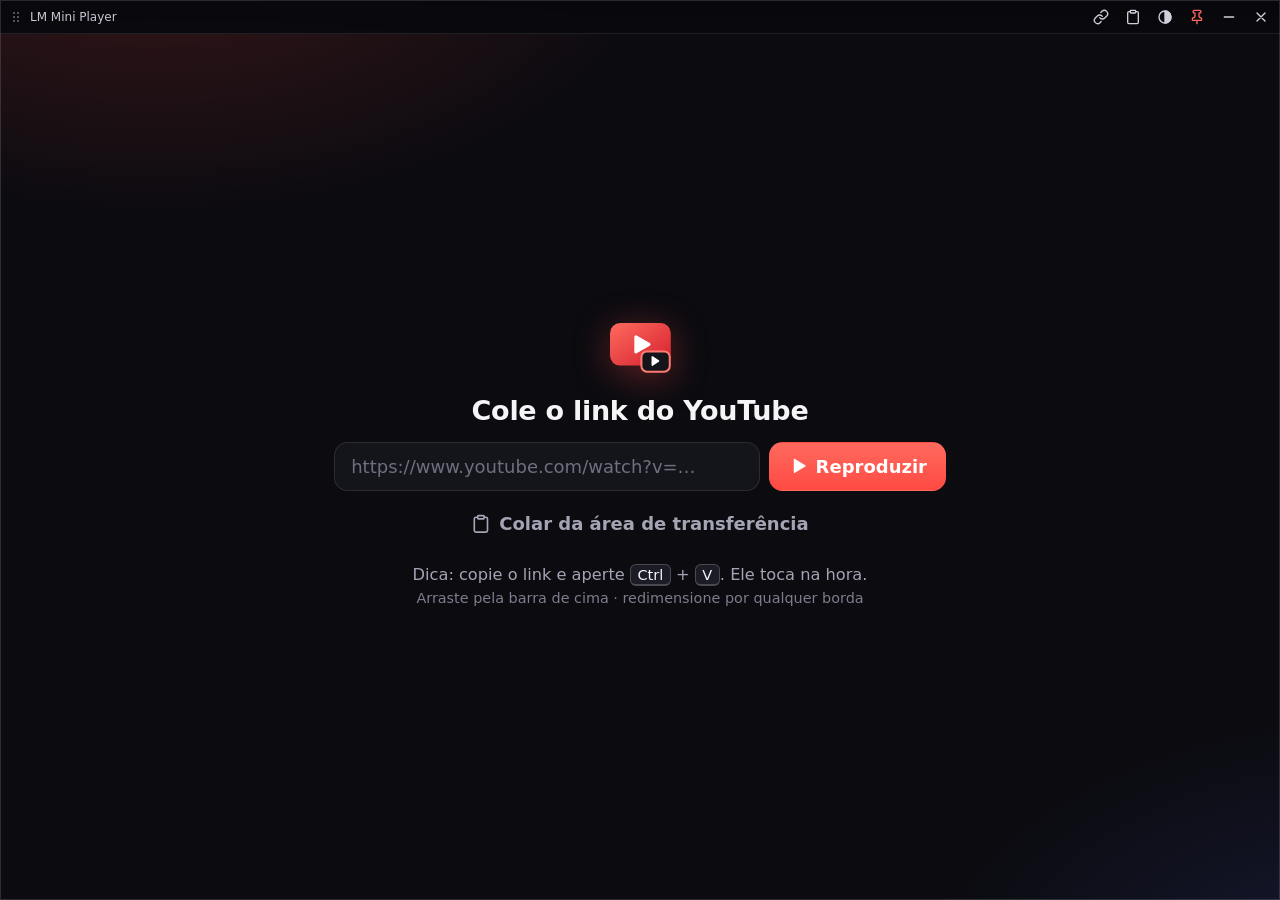
==== web/index.html @ bce782e8 "LM Mini Player 1.0.0: mini player de YouTube por cima de tudo Janela nativa sem borda e sempre por c" ====
<!doctype html>
<html lang="pt-BR">
<head>
<meta charset="utf-8">
<meta name="viewport" content="width=device-width, initial-scale=1">
<meta name="color-scheme" content="dark">
<title>LM Mini Player</title>
<link rel="stylesheet" href="app.css">
</head>
<body class="empty">

<!-- Icones (traco simples, herdam a cor do texto) -->
<svg width="0" height="0" style="position:absolute" aria-hidden="true" focusable="false">
  <defs>
    <linearGradient id="lg-logo" x1="0" y1="0" x2="1" y2="1">
      <stop offset="0" stop-color="#ff6a5e"/>
      <stop offset="1" stop-color="#d4202e"/>
    </linearGradient>

    <symbol id="i-logo" viewBox="0 0 64 64">
      <rect x="2" y="7" width="60" height="42" rx="10" fill="url(#lg-logo)"/>
      <path d="M26 20.5v15a1.5 1.5 0 0 0 2.25 1.3l13-7.5a1.5 1.5 0 0 0 0-2.6l-13-7.5A1.5 1.5 0 0 0 26 20.5z" fill="#fff"/>
      <rect x="33" y="35" width="28" height="20" rx="5.5" fill="#14141b" stroke="#ff7b70" stroke-width="2"/>
      <path d="M43 40.5v8a.8.8 0 0 0 1.2.7l6-4a.8.8 0 0 0 0-1.4l-6-4a.8.8 0 0 0-1.2.7z" fill="#fff"/>
    </symbol>

    <symbol id="i-grip" viewBox="0 0 24 24">
      <g fill="currentColor"><circle cx="9" cy="6" r="1.5"/><circle cx="15" cy="6" r="1.5"/><circle cx="9" cy="12" r="1.5"/><circle cx="15" cy="12" r="1.5"/><circle cx="9" cy="18" r="1.5"/><circle cx="15" cy="18" r="1.5"/></g>
    </symbol>
    <symbol id="i-play" viewBox="0 0 24 24">
      <path d="M7 4.6v14.8a1 1 0 0 0 1.5.86l12.4-7.4a1 1 0 0 0 0-1.72L8.5 3.74A1 1 0 0 0 7 4.6z" fill="currentColor"/>
    </symbol>
    <symbol id="i-clip" viewBox="0 0 24 24">
      <g fill="none" stroke="currentColor" stroke-width="2" stroke-linecap="round" stroke-linejoin="round"><rect x="8" y="2" width="8" height="4" rx="1"/><path d="M16 4h2a2 2 0 0 1 2 2v14a2 2 0 0 1-2 2H6a2 2 0 0 1-2-2V6a2 2 0 0 1 2-2h2"/></g>
    </symbol>
    <symbol id="i-link" viewBox="0 0 24 24">
      <g fill="none" stroke="currentColor" stroke-width="2" stroke-linecap="round" stroke-linejoin="round"><path d="M10 13a5 5 0 0 0 7.54.54l3-3a5 5 0 0 0-7.07-7.07l-1.72 1.71"/><path d="M14 11a5 5 0 0 0-7.54-.54l-3 3a5 5 0 0 0 7.07 7.07l1.71-1.71"/></g>
    </symbol>
    <symbol id="i-pin" viewBox="0 0 24 24">
      <g fill="none" stroke="currentColor" stroke-width="2" stroke-linecap="round" stroke-linejoin="round"><path d="M12 17v5"/><path d="M9 10.76a2 2 0 0 1-1.11 1.79l-1.78.9A2 2 0 0 0 5 15.24V16a1 1 0 0 0 1 1h12a1 1 0 0 0 1-1v-.76a2 2 0 0 0-1.11-1.79l-1.78-.9A2 2 0 0 1 15 10.76V7a1 1 0 0 1 1-1 2 2 0 0 0 0-4H8a2 2 0 0 0 0 4 1 1 0 0 1 1 1z"/></g>
    </symbol>
    <symbol id="i-opacity" viewBox="0 0 24 24">
      <g fill="none" stroke="currentColor" stroke-width="2" stroke-linecap="round" stroke-linejoin="round"><circle cx="12" cy="12" r="9"/><path d="M12 3a9 9 0 0 1 0 18z" fill="currentColor"/></g>
    </symbol>
    <symbol id="i-min" viewBox="0 0 24 24">
      <path d="M5 12h14" fill="none" stroke="currentColor" stroke-width="2" stroke-linecap="round"/>
    </symbol>
    <symbol id="i-x" viewBox="0 0 24 24">
      <path d="M18 6 6 18M6 6l12 12" fill="none" stroke="currentColor" stroke-width="2" stroke-linecap="round" stroke-linejoin="round"/>
    </symbol>
    <symbol id="i-ext" viewBox="0 0 24 24">
      <g fill="none" stroke="currentColor" stroke-width="2" stroke-linecap="round" stroke-linejoin="round"><path d="M15 3h6v6"/><path d="M10 14 21 3"/><path d="M18 13v6a2 2 0 0 1-2 2H5a2 2 0 0 1-2-2V8a2 2 0 0 1 2-2h6"/></g>
    </symbol>
    <symbol id="i-retry" viewBox="0 0 24 24">
      <g fill="none" stroke="currentColor" stroke-width="2" stroke-linecap="round" stroke-linejoin="round"><path d="M3 12a9 9 0 1 0 9-9 9.75 9.75 0 0 0-6.74 2.74L3 8"/><path d="M3 3v5h5"/></g>
    </symbol>
    <symbol id="i-alert" viewBox="0 0 24 24">
      <g fill="none" stroke="currentColor" stroke-width="2" stroke-linecap="round" stroke-linejoin="round"><circle cx="12" cy="12" r="10"/><path d="M12 8v4M12 16h.01"/></g>
    </symbol>
  </defs>
</svg>

<!-- Video -->
<div id="stage"></div>

<!-- Tela de link (aparece vazia no inicio ou por cima do video com Ctrl+L) -->
<main id="home" aria-label="Novo link">
  <div class="home-in">
    <div class="logo" aria-hidden="true"><svg><use href="#i-logo"/></svg></div>
    <h1>Cole o link do YouTube</h1>
    <form id="form" class="field" autocomplete="off">
      <input id="url" type="text" inputmode="url" spellcheck="false" autocapitalize="off"
             placeholder="https://www.youtube.com/watch?v=…" aria-label="Link do vídeo do YouTube">
      <button type="submit" class="btn primary" id="go"><svg class="i"><use href="#i-play"/></svg><span>Reproduzir</span></button>
    </form>
    <div class="alt">
      <button type="button" class="btn ghost" id="pasteHome"><svg class="i"><use href="#i-clip"/></svg><span>Colar da área de transferência</span></button>
    </div>
    <p class="tip">Dica: copie o link e aperte <kbd>Ctrl</kbd> + <kbd>V</kbd>. Ele toca na hora.</p>
    <p class="tip tip2">Arraste pela barra de cima · redimensione por qualquer borda</p>
  </div>
</main>

<!-- Erro de reproducao -->
<section id="err" role="alert">
  <div class="err-in">
    <svg class="i big"><use href="#i-alert"/></svg>
    <h2 id="errTitle"></h2>
    <p id="errText"></p>
    <div class="actions">
      <button type="button" class="btn primary" id="errRetry"><svg class="i"><use href="#i-retry"/></svg><span>Tentar de novo</span></button>
      <button type="button" class="btn" id="errOpen"><svg class="i"><use href="#i-ext"/></svg><span>Abrir no YouTube</span></button>
      <button type="button" class="btn ghost" id="errNew"><svg class="i"><use href="#i-link"/></svg><span>Outro link</span></button>
    </div>
  </div>
</section>

<!-- Barra de cima: aparece quando o mouse mexe sobre a janela -->
<header id="bar" class="bar">
  <div id="drag" class="drag" title="Arraste para mover a janela">
    <svg class="i grip"><use href="#i-grip"/></svg>
    <span id="ttl" class="ttl">LM Mini Player</span>
  </div>
  <button type="button" class="ib" id="bLink"  title="Novo link (Ctrl+L)" aria-label="Novo link"><svg class="i"><use href="#i-link"/></svg></button>
  <button type="button" class="ib" id="bPaste" title="Colar link e reproduzir (Ctrl+V)" aria-label="Colar link e reproduzir"><svg class="i"><use href="#i-clip"/></svg></button>
  <button type="button" class="ib" id="bOp"    title="Transparência da janela" aria-label="Transparência da janela"><svg class="i"><use href="#i-opacity"/></svg></button>
  <button type="button" class="ib on" id="bPin" title="Sempre por cima das outras janelas" aria-label="Sempre por cima" aria-pressed="true"><svg class="i"><use href="#i-pin"/></svg></button>
  <button type="button" class="ib" id="bMin"   title="Minimizar" aria-label="Minimizar"><svg class="i"><use href="#i-min"/></svg></button>
  <button type="button" class="ib danger" id="bClose" title="Fechar" aria-label="Fechar"><svg class="i"><use href="#i-x"/></svg></button>
</header>

<div id="toast" role="status" aria-live="polite"></div>

<!-- Alcas invisiveis para redimensionar a janela por qualquer borda ou canto -->
<i class="rz n"  data-d="n"></i>
<i class="rz s"  data-d="s"></i>
<i class="rz w"  data-d="w"></i>
<i class="rz e"  data-d="e"></i>
<i class="rz nw" data-d="nw"></i>
<i class="rz ne" data-d="ne"></i>
<i class="rz sw" data-d="sw"></i>
<i class="rz se" data-d="se"></i>

<script src="link.js"></script>
<script src="app.js"></script>
</body>
</html>
---- web/app.css ----
/* LM Mini Player - estilo. Tudo escala com o tamanho da janela (vw/vh/clamp + media queries). */

:root {
  color-scheme: dark;
  --panel: #14141b;
  --panel-hi: #1c1c26;
  --line: rgba(255, 255, 255, .10);
  --line-hi: rgba(255, 255, 255, .20);
  --text: #f5f5f8;
  --muted: #a4a4b4;
  --accent: #ff4a43;
  --accent-hi: #ff6a5e;
  --bar-h: 34px;          /* altura da barra de cima */
  --rz: 6px;              /* espessura da alca de borda */
  --rzc: 14px;            /* tamanho da alca de canto */
  --font: "Segoe UI Variable Text", "Segoe UI", system-ui, -apple-system, Roboto, "Helvetica Neue", Arial, sans-serif;
}

* { box-sizing: border-box; }

/* a escala do texto acompanha a janela: 11px (janela minuscula) ate 18px (janela grande) */
html { font-size: clamp(11px, min(3vw, 5.2vh), 18px); }
html, body { margin: 0; height: 100%; overflow: hidden; background: #000; }

body {
  position: fixed;
  inset: 0;
  font-family: var(--font);
  color: var(--text);
  cursor: default;
  -webkit-user-select: none;
  user-select: none;
}

/* contorno fino ao redor da janela, para ela nao "sumir" sobre fundos escuros */
body::after {
  content: "";
  position: fixed;
  inset: 0;
  z-index: 60;
  pointer-events: none;
  border: 1px solid rgba(255, 255, 255, .14);
}

/* ---------- video ---------- */
#stage { position: absolute; inset: 0; background: #000; }
#stage iframe { position: absolute; inset: 0; width: 100%; height: 100%; border: 0; display: block; }

/* rodinha enquanto o YouTube carrega (fica atras do video) */
#stage::before {
  content: "";
  position: absolute;
  left: 50%;
  top: 50%;
  width: 28px;
  height: 28px;
  margin: -14px 0 0 -14px;
  border-radius: 50%;
  border: 3px solid rgba(255, 255, 255, .15);
  border-top-color: var(--accent);
  animation: spin .8s linear infinite;
  opacity: 0;
  transition: opacity .2s .25s;
}
body.playing #stage::before { opacity: 1; }
@keyframes spin { to { transform: rotate(360deg); } }

/* ---------- tela de link ---------- */
#home {
  position: absolute;
  inset: 0;
  z-index: 5;
  display: none;
  padding: calc(var(--bar-h) + 6px) 1rem 1rem;
  overflow: auto;
}
body.empty #home, body.home #home { display: flex; }
body.empty #home {
  background:
    radial-gradient(900px 520px at 12% -10%, rgba(255, 74, 67, .20), transparent 60%),
    radial-gradient(800px 500px at 108% 112%, rgba(96, 110, 255, .16), transparent 60%),
    #0b0b10;
}
body.home:not(.empty) #home { background: rgba(7, 7, 10, .93); }

.home-in { width: min(34rem, 100%); margin: auto; text-align: center; }

.logo {
  width: 3.6rem;
  height: 3.6rem;
  margin: 0 auto .8rem;
  filter: drop-shadow(0 6px 18px rgba(255, 74, 67, .35));
}
.logo svg { width: 100%; height: 100%; display: block; }

h1 { margin: 0 0 .9rem; font-size: 1.5rem; font-weight: 650; letter-spacing: -.01em; }
h2 { margin: .4rem 0 .3rem; font-size: 1.25rem; font-weight: 650; }

.field { display: flex; gap: .5rem; }
.field input {
  flex: 1;
  min-width: 0;
  height: 2.7rem;
  padding: 0 .9rem;
  font: inherit;
  font-size: 1rem;
  color: var(--text);
  background: var(--panel);
  border: 1px solid var(--line);
  border-radius: .75rem;
  outline: none;
  -webkit-user-select: text;
  user-select: text;
}
.field input::placeholder { color: #6f6f80; }
.field input:focus { border-color: var(--accent); box-shadow: 0 0 0 3px rgba(255, 74, 67, .22); }

.alt { margin-top: .5rem; }

.tip { margin: .9rem 0 0; font-size: .9rem; color: var(--muted); }
.tip2 { margin-top: .25rem; font-size: .8rem; color: #7d7d8d; }
kbd {
  display: inline-block;
  padding: .05em .45em;
  font: inherit;
  font-size: .9em;
  color: var(--text);
  background: var(--panel-hi);
  border: 1px solid var(--line-hi);
  border-bottom-width: 2px;
  border-radius: .4em;
}

/* ---------- botoes ---------- */
.btn {
  display: inline-flex;
  align-items: center;
  justify-content: center;
  gap: .45rem;
  height: 2.7rem;
  padding: 0 1rem;
  font: inherit;
  font-size: 1rem;
  font-weight: 600;
  color: var(--text);
  background: var(--panel-hi);
  border: 1px solid var(--line);
  border-radius: .75rem;
  cursor: pointer;
  white-space: nowrap;
}
.btn:hover { background: #262634; border-color: var(--line-hi); }
.btn:active { transform: translateY(1px); }
.btn.primary { background: linear-gradient(180deg, var(--accent-hi), var(--accent)); border-color: transparent; color: #fff; }
.btn.primary:hover { filter: brightness(1.08); }
.btn.ghost { background: transparent; border-color: transparent; color: var(--muted); }
.btn.ghost:hover { color: var(--text); background: rgba(255, 255, 255, .07); }
.btn:focus-visible, .ib:focus-visible { outline: 2px solid #8fb3ff; outline-offset: 2px; }
.btn .i { width: 1.1em; height: 1.1em; }

.i { width: 1em; height: 1em; flex: none; display: block; }

/* ---------- erro ---------- */
#err {
  position: absolute;
  inset: 0;
  z-index: 6;
  display: none;
  padding: calc(var(--bar-h) + 6px) 1rem 1rem;
  text-align: center;
  background: #0b0b10;
  overflow: auto;
}
body.err #err { display: flex; }
.err-in { width: min(30rem, 100%); margin: auto; }
.err-in .big { width: 2.6rem; height: 2.6rem; margin: 0 auto; color: var(--accent-hi); }
#errText { margin: 0 0 1rem; font-size: 1rem; color: var(--muted); }
.actions { display: flex; flex-wrap: wrap; gap: .5rem; justify-content: center; }

/* ---------- barra de cima ---------- */
.bar {
  position: absolute;
  z-index: 20;
  top: 0;
  left: 0;
  right: 0;
  height: var(--bar-h);
  display: flex;
  align-items: center;
  gap: 2px;
  padding: 0 4px 0 2px;
  background: linear-gradient(180deg, rgba(8, 8, 12, .99), rgba(8, 8, 12, .95));
  border-bottom: 1px solid var(--line);
  opacity: 0;
  transform: translateY(-6px);
  pointer-events: none;
  transition: opacity .15s ease, transform .15s ease;
}
body.ui .bar, .bar:focus-within { opacity: 1; transform: none; pointer-events: auto; }

.drag { flex: 1; min-width: 0; height: 100%; display: flex; align-items: center; gap: 6px; padding: 0 8px 0 6px; }
.grip { width: 16px; height: 16px; color: #6d6d7e; }
.ttl {
  flex: 1;
  min-width: 0;
  font-size: 12px;
  font-weight: 500;
  color: #c7c7d4;
  white-space: nowrap;
  overflow: hidden;
  text-overflow: ellipsis;
}

.ib {
  flex: none;
  width: 30px;
  height: 26px;
  padding: 0;
  display: grid;
  place-items: center;
  color: #cfcfdb;
  background: transparent;
  border: 0;
  border-radius: 7px;
  cursor: pointer;
}
.ib .i { width: 16px; height: 16px; }
.ib:hover { background: rgba(255, 255, 255, .13); color: #fff; }
.ib.on { color: var(--accent-hi); }
.ib.danger:hover { background: #e5484d; color: #fff; }

/* ---------- aviso rapido ---------- */
#toast {
  position: absolute;
  z-index: 30;
  left: 50%;
  top: calc(var(--bar-h) + 10px);
  max-width: calc(100% - 24px);
  padding: 8px 14px;
  font-size: 13px;
  line-height: 1.2;
  white-space: nowrap;
  overflow: hidden;
  text-overflow: ellipsis;
  color: var(--text);
  background: rgba(20, 20, 28, .96);
  border: 1px solid var(--line-hi);
  border-radius: 999px;
  box-shadow: 0 8px 24px rgba(0, 0, 0, .45);
  opacity: 0;
  transform: translate(-50%, -6px);
  pointer-events: none;
  transition: opacity .18s ease, transform .18s ease;
}
#toast.show { opacity: 1; transform: translate(-50%, 0); }

/* ---------- alcas de redimensionar ---------- */
.rz { position: fixed; z-index: 50; display: block; }
.rz.n  { top: 0;    left: var(--rzc);  right: var(--rzc);  height: var(--rz); cursor: ns-resize; }
.rz.s  { bottom: 0; left: var(--rzc);  right: var(--rzc);  height: var(--rz); cursor: ns-resize; }
.rz.w  { left: 0;   top: var(--rzc);   bottom: var(--rzc); width: var(--rz);  cursor: ew-resize; }
.rz.e  { right: 0;  top: var(--rzc);   bottom: var(--rzc); width: var(--rz);  cursor: ew-resize; }
.rz.nw { top: 0;    left: 0;  width: var(--rzc); height: var(--rzc); cursor: nwse-resize; }
.rz.ne { top: 0;    right: 0; width: var(--rzc); height: var(--rzc); cursor: nesw-resize; }
.rz.sw { bottom: 0; left: 0;  width: var(--rzc); height: var(--rzc); cursor: nesw-resize; }
.rz.se { bottom: 0; right: 0; width: var(--rzc); height: var(--rzc); cursor: nwse-resize; }

/* ---------- janelas pequenas ---------- */
@media (max-width: 380px) {
  .field { flex-direction: column; }
  .field .btn { width: 100%; }
  .tip2 { display: none; }
}
@media (max-width: 420px) {
  #bOp, #bLink { display: none; }
}
@media (max-width: 290px) {
  .ttl, .grip, #bPaste { display: none; }
}
@media (max-height: 340px) {
  .tip2 { display: none; }
  .logo { width: 2.6rem; height: 2.6rem; margin-bottom: .5rem; }
  h1 { margin-bottom: .7rem; }
}
@media (max-height: 230px) {
  .logo { display: none; }
  h1 { margin-bottom: .6rem; font-size: 1.2rem; }
}
@media (max-height: 170px) {
  .tip, .alt { display: none; }
}
@media (max-height: 200px) {
  .err-in .big, #errText { display: none; }
}

@media (prefers-reduced-motion: reduce) {
  * { transition: none !important; animation: none !important; }
}
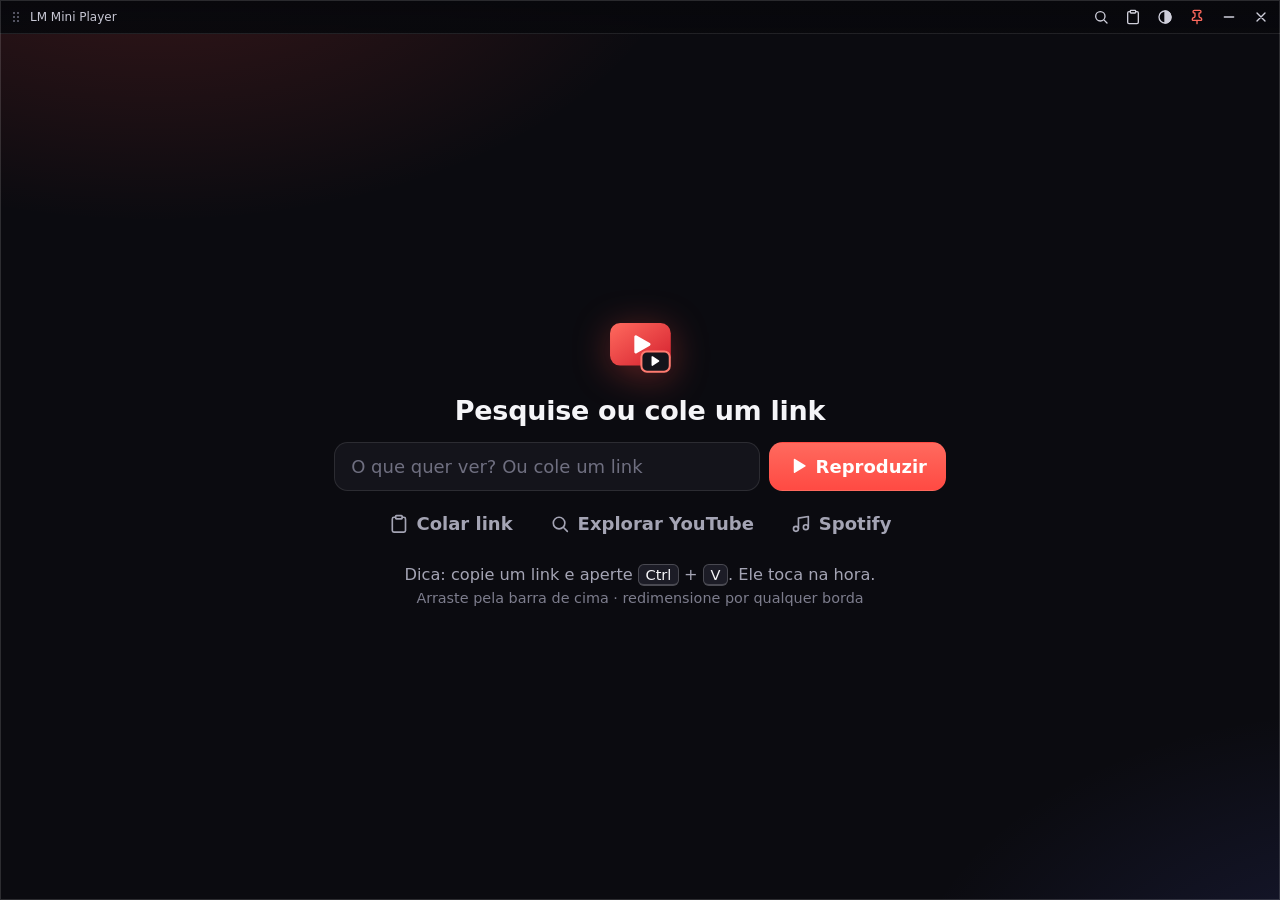
==== commit b60ffb8e: "LM Mini Player 1.2.0: pesquisa do YouTube dentro do programa e Spotify como modulo - a tela de pesqu" ====
--- a/web/index.html
+++ b/web/index.html
@@ -57,6 +57,18 @@
     <symbol id="i-alert" viewBox="0 0 24 24">
       <g fill="none" stroke="currentColor" stroke-width="2" stroke-linecap="round" stroke-linejoin="round"><circle cx="12" cy="12" r="10"/><path d="M12 8v4M12 16h.01"/></g>
     </symbol>
+    <symbol id="i-search" viewBox="0 0 24 24">
+      <g fill="none" stroke="currentColor" stroke-width="2" stroke-linecap="round" stroke-linejoin="round"><circle cx="11" cy="11" r="7"/><path d="m21 21-4.3-4.3"/></g>
+    </symbol>
+    <symbol id="i-music" viewBox="0 0 24 24">
+      <g fill="none" stroke="currentColor" stroke-width="2" stroke-linecap="round" stroke-linejoin="round"><path d="M9 18V5l12-2v13"/><circle cx="6" cy="18" r="3"/><circle cx="18" cy="16" r="3"/></g>
+    </symbol>
+    <symbol id="i-back" viewBox="0 0 24 24">
+      <g fill="none" stroke="currentColor" stroke-width="2" stroke-linecap="round" stroke-linejoin="round"><path d="m12 19-7-7 7-7"/><path d="M19 12H5"/></g>
+    </symbol>
+    <symbol id="i-home" viewBox="0 0 24 24">
+      <g fill="none" stroke="currentColor" stroke-width="2" stroke-linecap="round" stroke-linejoin="round"><path d="M3 9l9-7 9 7v11a2 2 0 0 1-2 2H5a2 2 0 0 1-2-2z"/><path d="M9 22V12h6v10"/></g>
+    </symbol>
   </defs>
 </svg>
 
@@ -67,16 +79,18 @@
 <main id="home" aria-label="Novo link">
   <div class="home-in">
     <div class="logo" aria-hidden="true"><svg><use href="#i-logo"/></svg></div>
-    <h1>Cole o link do YouTube</h1>
+    <h1>Pesquise ou cole um link</h1>
     <form id="form" class="field" autocomplete="off">
       <input id="url" type="text" inputmode="url" spellcheck="false" autocapitalize="off"
-             placeholder="https://www.youtube.com/watch?v=…" aria-label="Link do vídeo do YouTube">
-      <button type="submit" class="btn primary" id="go"><svg class="i"><use href="#i-play"/></svg><span>Reproduzir</span></button>
+             placeholder="O que quer ver? Ou cole um link" aria-label="Pesquisar no YouTube ou colar um link">
+      <button type="submit" class="btn primary" id="go"><svg class="i"><use href="#i-play"/></svg><span id="goText">Reproduzir</span></button>
     </form>
     <div class="alt">
-      <button type="button" class="btn ghost" id="pasteHome"><svg class="i"><use href="#i-clip"/></svg><span>Colar da área de transferência</span></button>
+      <button type="button" class="btn ghost" id="pasteHome" title="Colar o link copiado"><svg class="i"><use href="#i-clip"/></svg><span>Colar link</span></button>
+      <button type="button" class="btn ghost" id="modYoutube" title="Explorar o YouTube aqui dentro"><svg class="i"><use href="#i-search"/></svg><span>Explorar YouTube</span></button>
+      <button type="button" class="btn ghost" id="modSpotify" title="Abrir o Spotify aqui dentro"><svg class="i"><use href="#i-music"/></svg><span>Spotify</span></button>
     </div>
-    <p class="tip">Dica: copie o link e aperte <kbd>Ctrl</kbd> + <kbd>V</kbd>. Ele toca na hora.</p>
+    <p class="tip">Dica: copie um link e aperte <kbd>Ctrl</kbd> + <kbd>V</kbd>. Ele toca na hora.</p>
     <p class="tip tip2">Arraste pela barra de cima · redimensione por qualquer borda</p>
   </div>
 </main>
@@ -101,13 +115,31 @@
     <svg class="i grip"><use href="#i-grip"/></svg>
     <span id="ttl" class="ttl">LM Mini Player</span>
   </div>
-  <button type="button" class="ib" id="bLink"  title="Novo link (Ctrl+L)" aria-label="Novo link"><svg class="i"><use href="#i-link"/></svg></button>
+  <button type="button" class="chip" id="bSpeed" hidden title="Velocidade do vídeo: D acelera, S desacelera, R volta a 1× (ou clique aqui)" aria-label="Velocidade do vídeo">1×</button>
+  <button type="button" class="ib" id="bLink" title="Pesquisar ou colar link (Ctrl+L)" aria-label="Pesquisar ou colar link"><svg class="i"><use href="#i-search"/></svg></button>
   <button type="button" class="ib" id="bPaste" title="Colar link e reproduzir (Ctrl+V)" aria-label="Colar link e reproduzir"><svg class="i"><use href="#i-clip"/></svg></button>
   <button type="button" class="ib" id="bOp"    title="Transparência da janela" aria-label="Transparência da janela"><svg class="i"><use href="#i-opacity"/></svg></button>
   <button type="button" class="ib on" id="bPin" title="Sempre por cima das outras janelas" aria-label="Sempre por cima" aria-pressed="true"><svg class="i"><use href="#i-pin"/></svg></button>
   <button type="button" class="ib" id="bMin"   title="Minimizar" aria-label="Minimizar"><svg class="i"><use href="#i-min"/></svg></button>
   <button type="button" class="ib danger" id="bClose" title="Fechar" aria-label="Fechar"><svg class="i"><use href="#i-x"/></svg></button>
 </header>
+
+<!-- Barra do modo navegacao (busca do YouTube, Spotify): o site aparece numa janela por baixo dela -->
+<header id="browseBar" class="browsebar">
+  <button type="button" class="ib" id="mBack" title="Voltar ao player" aria-label="Voltar ao player"><svg class="i"><use href="#i-back"/></svg></button>
+  <button type="button" class="tab" id="tabYoutube" title="Explorar e pesquisar no YouTube"><svg class="i"><use href="#i-search"/></svg><span>YouTube</span></button>
+  <button type="button" class="tab" id="tabSpotify" title="Spotify"><svg class="i"><use href="#i-music"/></svg><span>Spotify</span></button>
+  <form id="searchForm" class="msearch" autocomplete="off">
+    <input id="searchInput" type="text" spellcheck="false" autocapitalize="off" placeholder="Pesquisar no YouTube ou colar link" aria-label="Pesquisar no YouTube ou colar link">
+    <button type="submit" class="ib" title="Pesquisar" aria-label="Pesquisar"><svg class="i"><use href="#i-search"/></svg></button>
+  </form>
+  <span id="modTitle" class="modtitle"></span>
+  <button type="button" class="ib" id="mHome" title="Página inicial do módulo" aria-label="Página inicial do módulo"><svg class="i"><use href="#i-home"/></svg></button>
+  <button type="button" class="ib on" id="mPin" title="Sempre por cima das outras janelas" aria-label="Sempre por cima" aria-pressed="true"><svg class="i"><use href="#i-pin"/></svg></button>
+  <button type="button" class="ib" id="mMin" title="Minimizar" aria-label="Minimizar"><svg class="i"><use href="#i-min"/></svg></button>
+  <button type="button" class="ib danger" id="mClose" title="Fechar" aria-label="Fechar"><svg class="i"><use href="#i-x"/></svg></button>
+</header>
+<div id="modLoading">Abrindo…</div>
 
 <div id="toast" role="status" aria-live="polite"></div>
 
--- a/web/app.css
+++ b/web/app.css
@@ -11,6 +11,7 @@
   --accent: #ff4a43;
   --accent-hi: #ff6a5e;
   --bar-h: 34px;          /* altura da barra de cima */
+  --browse-h: 44px;       /* altura da barra do modo navegacao (igual a BrowseBarDip em Program.cs) */
   --rz: 6px;              /* espessura da alca de borda */
   --rzc: 14px;            /* tamanho da alca de canto */
   --font: "Segoe UI Variable Text", "Segoe UI", system-ui, -apple-system, Roboto, "Helvetica Neue", Arial, sans-serif;
@@ -115,7 +116,8 @@
 .field input::placeholder { color: #6f6f80; }
 .field input:focus { border-color: var(--accent); box-shadow: 0 0 0 3px rgba(255, 74, 67, .22); }
 
-.alt { margin-top: .5rem; }
+.alt { margin-top: .5rem; display: flex; flex-wrap: wrap; justify-content: center; gap: .15rem .35rem; }
+.alt .btn { padding: 0 .8rem; }
 
 .tip { margin: .9rem 0 0; font-size: .9rem; color: var(--muted); }
 .tip2 { margin-top: .25rem; font-size: .8rem; color: #7d7d8d; }
@@ -178,31 +180,50 @@
 .actions { display: flex; flex-wrap: wrap; gap: .5rem; justify-content: center; }
 
 /* ---------- barra de cima ---------- */
+/* Durante o video ela e uma "pilula" no canto esquerdo e deixa o canto direito livre para os
+   botoes do proprio YouTube (legendas, engrenagem). Nas telas de link e de erro vira uma barra
+   de ponta a ponta, porque nao ha botoes do YouTube por baixo. */
 .bar {
   position: absolute;
   z-index: 20;
+  top: 8px;
+  left: 8px;
+  height: 32px;
+  max-width: calc(100% - 184px);        /* sobra espaco a direita para mudo + legendas + engrenagem do YouTube */
+  display: flex;
+  align-items: center;
+  gap: 2px;
+  padding: 0 4px 0 2px;
+  overflow: hidden;
+  background: rgba(12, 12, 18, .95);
+  border: 1px solid var(--line-hi);
+  border-radius: 10px;
+  box-shadow: 0 6px 20px rgba(0, 0, 0, .45);
+  opacity: 0;
+  transform: translateY(-6px);
+  pointer-events: none;
+  transition: opacity .15s ease, transform .15s ease;
+}
+body.ui .bar, .bar:focus-within { opacity: 1; transform: none; pointer-events: auto; }
+body.empty .bar, body.home .bar, body.err .bar {
   top: 0;
   left: 0;
   right: 0;
   height: var(--bar-h);
-  display: flex;
-  align-items: center;
-  gap: 2px;
-  padding: 0 4px 0 2px;
+  max-width: none;
   background: linear-gradient(180deg, rgba(8, 8, 12, .99), rgba(8, 8, 12, .95));
+  border: 0;
   border-bottom: 1px solid var(--line);
-  opacity: 0;
-  transform: translateY(-6px);
-  pointer-events: none;
-  transition: opacity .15s ease, transform .15s ease;
-}
-body.ui .bar, .bar:focus-within { opacity: 1; transform: none; pointer-events: auto; }
-
-.drag { flex: 1; min-width: 0; height: 100%; display: flex; align-items: center; gap: 6px; padding: 0 8px 0 6px; }
+  border-radius: 0;
+  box-shadow: none;
+}
+
+.drag { flex: 1; min-width: 52px; height: 100%; display: flex; align-items: center; gap: 6px; padding: 0 8px 0 6px; }
 .grip { width: 16px; height: 16px; color: #6d6d7e; }
 .ttl {
   flex: 1;
   min-width: 0;
+  max-width: 240px;
   font-size: 12px;
   font-weight: 500;
   color: #c7c7d4;
@@ -229,6 +250,122 @@
 .ib.on { color: var(--accent-hi); }
 .ib.danger:hover { background: #e5484d; color: #fff; }
 
+/* selo com a velocidade (so aparece quando nao e 1x) */
+.chip {
+  flex: none;
+  height: 22px;
+  margin: 0 2px;
+  padding: 0 9px;
+  font: 700 12px/1 var(--font);
+  color: #fff;
+  background: rgba(255, 74, 67, .24);
+  border: 1px solid rgba(255, 106, 94, .6);
+  border-radius: 999px;
+  cursor: pointer;
+}
+.chip:hover { background: rgba(255, 74, 67, .42); }
+.chip[hidden] { display: none; }
+
+/* ---------- modo navegacao (busca do YouTube, Spotify) ---------- */
+/* O video continua tocando aqui por baixo; o programa mostra o site numa janela (WebView2) que cobre a
+   area abaixo desta barra. Esta pagina so cuida da barra e das margens de redimensionar. */
+.browsebar {
+  position: absolute;
+  z-index: 25;
+  top: 0;
+  left: 0;
+  right: 0;
+  height: var(--browse-h);
+  display: none;
+  align-items: center;
+  gap: 4px;
+  padding: 0 6px;
+  background: linear-gradient(180deg, #0b0b11, #101018);
+  border-bottom: 1px solid var(--line);
+}
+body.browse { background: #0e0e14; }
+body.browse .browsebar { display: flex; }
+body.browse .bar, body.browse #home, body.browse #err { display: none !important; }
+body.browse #stage { visibility: hidden; }            /* o audio continua; so some a imagem */
+
+.tab {
+  flex: none;
+  display: inline-flex;
+  align-items: center;
+  gap: 6px;
+  height: 30px;
+  padding: 0 11px;
+  font: 600 12px/1 var(--font);
+  color: #cfcfdb;
+  background: transparent;
+  border: 1px solid transparent;
+  border-radius: 8px;
+  cursor: pointer;
+}
+.tab .i { width: 15px; height: 15px; }
+.tab:hover { background: rgba(255, 255, 255, .09); color: #fff; }
+.tab.on { background: rgba(255, 74, 67, .18); border-color: rgba(255, 106, 94, .5); color: #fff; }
+.tab:focus-visible { outline: 2px solid #8fb3ff; outline-offset: 2px; }
+
+.msearch {
+  flex: 1;
+  min-width: 40px;
+  height: 30px;
+  display: none;
+  align-items: center;
+  padding-left: 9px;
+  background: var(--panel);
+  border: 1px solid var(--line);
+  border-radius: 8px;
+}
+body.mod-youtube .msearch { display: flex; }
+.msearch:focus-within { border-color: var(--accent); box-shadow: 0 0 0 2px rgba(255, 74, 67, .2); }
+.msearch input {
+  flex: 1;
+  min-width: 0;
+  height: 100%;
+  padding: 0;
+  font: 13px var(--font);
+  color: var(--text);
+  background: transparent;
+  border: 0;
+  outline: none;
+  -webkit-user-select: text;
+  user-select: text;
+}
+.msearch input::placeholder { color: #6f6f80; }
+.msearch .ib { width: 28px; height: 26px; }
+
+.modtitle {
+  display: none;
+  flex: 1;
+  min-width: 0;
+  padding: 0 6px;
+  font-size: 12px;
+  font-weight: 500;
+  color: #c7c7d4;
+  white-space: nowrap;
+  overflow: hidden;
+  text-overflow: ellipsis;
+}
+body.mod-spotify .modtitle { display: block; }
+
+#modLoading {
+  position: absolute;
+  z-index: 5;
+  left: 0;
+  right: 0;
+  top: var(--browse-h);
+  bottom: 0;
+  display: none;
+  align-items: center;
+  justify-content: center;
+  font-size: .95rem;
+  color: var(--muted);
+}
+body.browse #modLoading { display: flex; }
+body.browse #toast { top: 7px; z-index: 40; }
+
 /* ---------- aviso rapido ---------- */
 #toast {
   position: absolute;
@@ -271,12 +408,33 @@
   .field .btn { width: 100%; }
   .tip2 { display: none; }
 }
-@media (max-width: 420px) {
+@media (max-width: 380px) {
   #bOp, #bLink { display: none; }
 }
-@media (max-width: 290px) {
-  .ttl, .grip, #bPaste { display: none; }
-}
+@media (max-width: 300px) {
+  .ttl, #bPaste { display: none; }
+}
+@media (max-width: 260px) {
+  #bSpeed { display: none; }
+}
+
+/* Durante o video a pilula tem de deixar livres os botoes do YouTube (mudo, legendas, engrenagem:
+   os 3 ultimos botoes de 48px do topo, em qualquer tamanho de janela). Quanto mais estreita a janela,
+   menos botoes ela mostra; Ctrl+V e Ctrl+L continuam valendo. */
+@media (max-width: 540px) { body.playing:not(.home):not(.err) #bLink  { display: none; } }
+@media (max-width: 499px) { body.playing:not(.home):not(.err) .ttl     { display: none; } }
+@media (max-width: 470px) { body.playing:not(.home):not(.err) #bOp     { display: none; } }
+@media (max-width: 430px) { body.playing:not(.home):not(.err) #bPaste  { display: none; } }
+@media (max-width: 400px) { body.playing:not(.home):not(.err) #bPin    { display: none; } }
+@media (max-width: 365px) { body.playing:not(.home):not(.err) #bSpeed  { display: none; } }
+/* tela inicial: os botoes de baixo ficam so com icone quando a janela e estreita */
+@media (max-width: 440px) { .alt .btn span { display: none; } .alt .btn { padding: 0 .9rem; } }
+/* barra do modo navegacao: so icones nas abas quando a janela e estreita */
+@media (max-width: 540px) { .tab span { display: none; } .tab { padding: 0 8px; } }
+@media (max-width: 440px) { #mHome, #mPin { display: none; } }
+@media (max-width: 330px) { #mBack { display: none; } }
+/* janelas muito estreitas: o YouTube mostra so 2 botoes (96px), entao da para a barra ocupar um pouco mais */
+@media (max-width: 314px) { .bar { max-width: calc(100% - 112px); } }
 @media (max-height: 340px) {
   .tip2 { display: none; }
   .logo { width: 2.6rem; height: 2.6rem; margin-bottom: .5rem; }
@@ -286,8 +444,11 @@
   .logo { display: none; }
   h1 { margin-bottom: .6rem; font-size: 1.2rem; }
 }
-@media (max-height: 170px) {
-  .tip, .alt { display: none; }
+@media (max-height: 200px) {
+  .tip { display: none; }
+}
+@media (max-height: 150px) {
+  .alt { display: none; }
 }
 @media (max-height: 200px) {
   .err-in .big, #errText { display: none; }
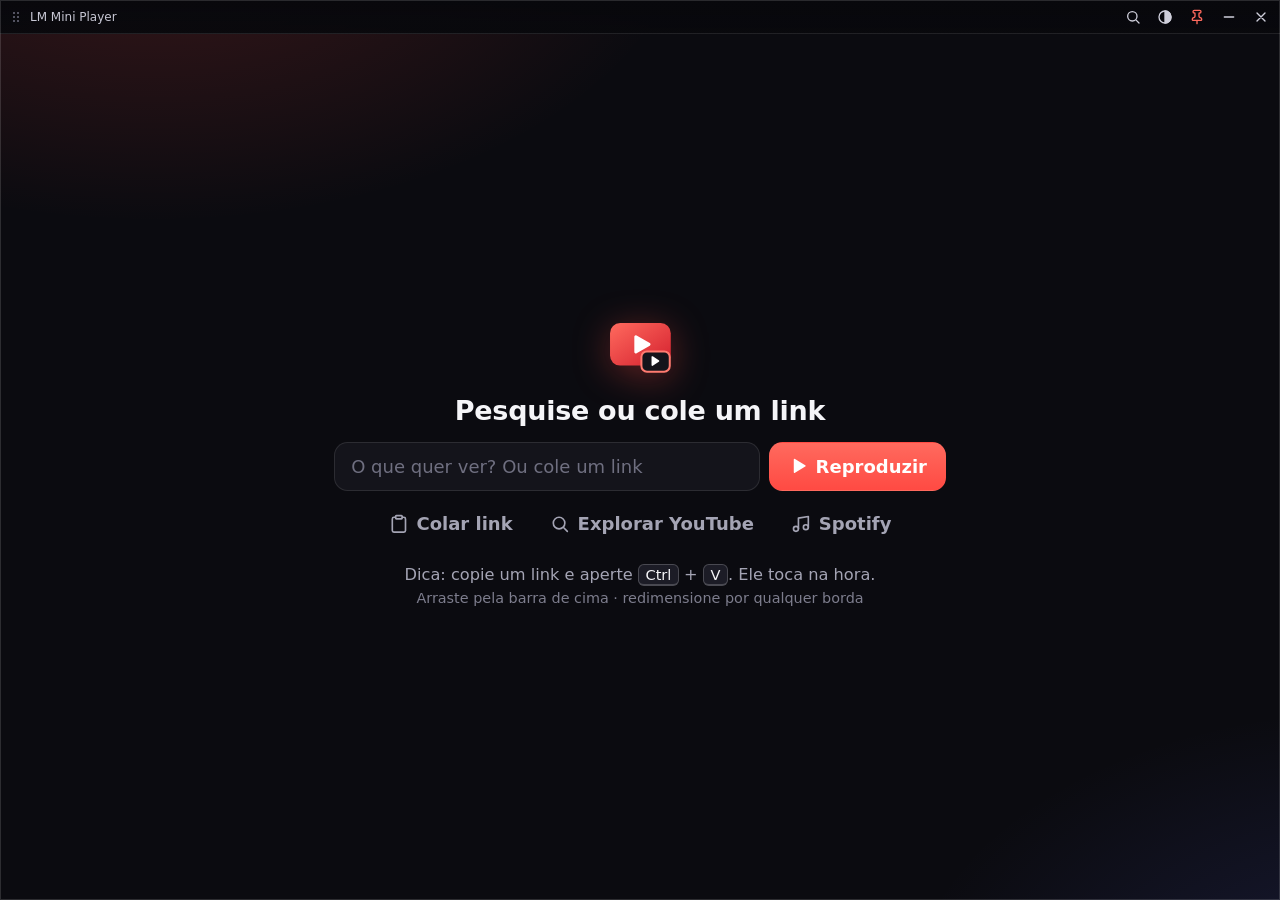
==== commit 6052eb64: "LM Mini Player 1.3.0: atualizacao automatica e salas para assistir junto - Atualizacao automatica: a" ====
--- a/web/index.html
+++ b/web/index.html
@@ -54,6 +54,12 @@
     <symbol id="i-retry" viewBox="0 0 24 24">
       <g fill="none" stroke="currentColor" stroke-width="2" stroke-linecap="round" stroke-linejoin="round"><path d="M3 12a9 9 0 1 0 9-9 9.75 9.75 0 0 0-6.74 2.74L3 8"/><path d="M3 3v5h5"/></g>
     </symbol>
+    <symbol id="i-users" viewBox="0 0 24 24">
+      <g fill="none" stroke="currentColor" stroke-width="2" stroke-linecap="round" stroke-linejoin="round"><path d="M16 21v-2a4 4 0 0 0-4-4H6a4 4 0 0 0-4 4v2"/><circle cx="9" cy="7" r="4"/><path d="M22 21v-2a4 4 0 0 0-3-3.87"/><path d="M16 3.13a4 4 0 0 1 0 7.75"/></g>
+    </symbol>
+    <symbol id="i-copy" viewBox="0 0 24 24">
+      <g fill="none" stroke="currentColor" stroke-width="2" stroke-linecap="round" stroke-linejoin="round"><rect x="9" y="9" width="13" height="13" rx="2"/><path d="M5 15H4a2 2 0 0 1-2-2V4a2 2 0 0 1 2-2h9a2 2 0 0 1 2 2v1"/></g>
+    </symbol>
     <symbol id="i-alert" viewBox="0 0 24 24">
       <g fill="none" stroke="currentColor" stroke-width="2" stroke-linecap="round" stroke-linejoin="round"><circle cx="12" cy="12" r="10"/><path d="M12 8v4M12 16h.01"/></g>
     </symbol>
@@ -68,6 +74,9 @@
     </symbol>
     <symbol id="i-home" viewBox="0 0 24 24">
       <g fill="none" stroke="currentColor" stroke-width="2" stroke-linecap="round" stroke-linejoin="round"><path d="M3 9l9-7 9 7v11a2 2 0 0 1-2 2H5a2 2 0 0 1-2-2z"/><path d="M9 22V12h6v10"/></g>
+    </symbol>
+    <symbol id="i-download" viewBox="0 0 24 24">
+      <g fill="none" stroke="currentColor" stroke-width="2" stroke-linecap="round" stroke-linejoin="round"><path d="M12 3v12"/><path d="m7 10 5 5 5-5"/><path d="M5 21h14"/></g>
     </symbol>
   </defs>
 </svg>
@@ -89,6 +98,7 @@
       <button type="button" class="btn ghost" id="pasteHome" title="Colar o link copiado"><svg class="i"><use href="#i-clip"/></svg><span>Colar link</span></button>
       <button type="button" class="btn ghost" id="modYoutube" title="Explorar o YouTube aqui dentro"><svg class="i"><use href="#i-search"/></svg><span>Explorar YouTube</span></button>
       <button type="button" class="btn ghost" id="modSpotify" title="Abrir o Spotify aqui dentro"><svg class="i"><use href="#i-music"/></svg><span>Spotify</span></button>
+      <button type="button" class="btn ghost" id="roomHome" title="Ver o mesmo vídeo junto com outras pessoas"><svg class="i"><use href="#i-users"/></svg><span>Sala</span></button>
     </div>
     <p class="tip">Dica: copie um link e aperte <kbd>Ctrl</kbd> + <kbd>V</kbd>. Ele toca na hora.</p>
     <p class="tip tip2">Arraste pela barra de cima · redimensione por qualquer borda</p>
@@ -117,7 +127,7 @@
   </div>
   <button type="button" class="chip" id="bSpeed" hidden title="Velocidade do vídeo: D acelera, S desacelera, R volta a 1× (ou clique aqui)" aria-label="Velocidade do vídeo">1×</button>
   <button type="button" class="ib" id="bLink" title="Pesquisar ou colar link (Ctrl+L)" aria-label="Pesquisar ou colar link"><svg class="i"><use href="#i-search"/></svg></button>
-  <button type="button" class="ib" id="bPaste" title="Colar link e reproduzir (Ctrl+V)" aria-label="Colar link e reproduzir"><svg class="i"><use href="#i-clip"/></svg></button>
+  <button type="button" class="ib" id="bRoom" title="Sala: ver o mesmo vídeo junto com outras pessoas" aria-label="Sala"><svg class="i"><use href="#i-users"/></svg></button>
   <button type="button" class="ib" id="bOp"    title="Transparência da janela" aria-label="Transparência da janela"><svg class="i"><use href="#i-opacity"/></svg></button>
   <button type="button" class="ib on" id="bPin" title="Sempre por cima das outras janelas" aria-label="Sempre por cima" aria-pressed="true"><svg class="i"><use href="#i-pin"/></svg></button>
   <button type="button" class="ib" id="bMin"   title="Minimizar" aria-label="Minimizar"><svg class="i"><use href="#i-min"/></svg></button>
@@ -153,7 +163,42 @@
 <i class="rz sw" data-d="sw"></i>
 <i class="rz se" data-d="se"></i>
 
+<!-- Painel da sala (codigo para ver o mesmo video junto com outras pessoas) -->
+<section id="roomPanel" class="roompanel" hidden aria-label="Sala">
+  <div class="rp-card">
+    <button type="button" class="ib rp-x" id="rpClose" title="Fechar" aria-label="Fechar"><svg class="i"><use href="#i-x"/></svg></button>
+    <h2>Sala</h2>
+    <div id="rpOut">
+      <p class="rp-txt">Todo mundo na sala vê o mesmo vídeo ao mesmo tempo: quem põe, pausa ou pula, muda para todos. Cada pessoa toca o seu próprio vídeo (não é transmissão de tela).</p>
+      <button type="button" class="btn primary" id="rpCreate">Criar sala</button>
+      <form id="rpJoinForm" class="field" autocomplete="off">
+        <input id="rpCode" type="text" spellcheck="false" autocapitalize="characters" maxlength="14" placeholder="Código da sala" aria-label="Código da sala">
+        <button type="submit" class="btn">Entrar</button>
+      </form>
+    </div>
+    <div id="rpIn" hidden>
+      <div class="rp-code" id="rpCodeShow" title="Código da sala">--------</div>
+      <p class="rp-txt" id="rpInfo">1 pessoa na sala</p>
+      <div class="rp-row">
+        <button type="button" class="btn" id="rpCopy"><svg class="i"><use href="#i-copy"/></svg><span>Copiar código</span></button>
+        <button type="button" class="btn ghost" id="rpLeave">Sair da sala</button>
+      </div>
+    </div>
+    <p class="rp-msg" id="rpMsg" role="status"></p>
+  </div>
+</section>
+
+<!-- Aviso de versao nova (atualizacao automatica): aparece junto com a barra de cima -->
+<div id="upd" class="upd" hidden role="status">
+  <svg class="i"><use href="#i-download"/></svg>
+  <span class="upd-t">Nova versão <b id="updVer"></b></span>
+  <button type="button" class="upd-b" id="updGo">Atualizar</button>
+  <button type="button" class="upd-x" id="updX" title="Depois" aria-label="Depois"><svg class="i"><use href="#i-x"/></svg></button>
+</div>
+
+<script src="config.js"></script>
 <script src="link.js"></script>
+<script src="room.js"></script>
 <script src="app.js"></script>
 </body>
 </html>
--- a/web/app.css
+++ b/web/app.css
@@ -18,6 +18,7 @@
 }
 
 * { box-sizing: border-box; }
+[hidden] { display: none !important; }
 
 /* a escala do texto acompanha a janela: 11px (janela minuscula) ate 18px (janela grande) */
 html { font-size: clamp(11px, min(3vw, 5.2vh), 18px); }
@@ -365,6 +366,115 @@
 }
 body.browse #modLoading { display: flex; }
 body.browse #toast { top: 7px; z-index: 40; }
+
+/* ---------- sala (ver o mesmo video junto com outras pessoas) ---------- */
+.ib.room-on { color: #5ee0a0; }
+.roompanel {
+  position: absolute;
+  inset: 0;
+  z-index: 30;
+  display: flex;
+  align-items: center;
+  justify-content: center;
+  padding: calc(var(--bar-h) + 4px) .8rem .8rem;
+  background: rgba(7, 7, 10, .9);
+  overflow: auto;
+  scrollbar-width: none;
+}
+.roompanel::-webkit-scrollbar { display: none; }
+.roompanel[hidden] { display: none; }
+.rp-card { position: relative; width: min(26rem, 100%); margin: auto; text-align: center; }
+.rp-card h2 { margin: 0 0 .5rem; font-size: 1.15rem; }
+.rp-x { position: absolute; top: -.2rem; right: -.2rem; }
+.rp-txt { margin: 0 0 .8rem; font-size: .88rem; line-height: 1.35; color: var(--muted); }
+.rp-card .field { margin-top: .6rem; }
+.rp-card .btn { height: 2.4rem; font-size: .95rem; }
+.rp-row { display: flex; gap: .4rem; justify-content: center; flex-wrap: wrap; }
+.rp-code {
+  margin: 0 auto .5rem;
+  width: fit-content;
+  padding: .35rem 1rem;
+  font: 700 1.7rem/1.2 Consolas, "Cascadia Mono", monospace;
+  letter-spacing: .12em;
+  color: #fff;
+  background: var(--panel);
+  border: 1px solid var(--line-hi);
+  border-radius: .6rem;
+  -webkit-user-select: text;
+  user-select: text;
+}
+.rp-msg { min-height: 1.2em; margin: .7rem 0 0; font-size: .85rem; color: var(--accent-hi); }
+body.browse .roompanel { display: none; }
+@media (max-height: 230px) { .rp-txt { display: none; } .rp-code { font-size: 1.2rem; } }
+@media (max-height: 170px) {
+  .roompanel { padding: calc(var(--bar-h) + 2px) .6rem .4rem; }
+  .rp-card h2 { display: none; }
+  .rp-code { font-size: 1rem; padding: .2rem .7rem; margin-bottom: .3rem; }
+  .rp-card .btn { height: 2rem; font-size: .85rem; }
+  .rp-card .field { margin-top: .35rem; }
+  .rp-msg { margin-top: .35rem; font-size: .78rem; }
+}
+
+/* ---------- aviso de versao nova (atualizacao automatica) ---------- */
+/* Fica logo abaixo da barra de cima e aparece junto com ela (quando o mouse mexe sobre a janela). */
+.upd {
+  position: absolute;
+  z-index: 19;
+  left: 8px;
+  top: calc(var(--bar-h) + 10px);
+  max-width: calc(100% - 16px);
+  height: 30px;
+  display: flex;
+  align-items: center;
+  gap: 6px;
+  padding: 0 3px 0 10px;
+  font-size: 12px;
+  white-space: nowrap;
+  color: #d6f5e6;
+  background: rgba(10, 22, 17, .96);
+  border: 1px solid rgba(94, 224, 160, .55);
+  border-radius: 999px;
+  box-shadow: 0 6px 20px rgba(0, 0, 0, .45);
+  opacity: 0;
+  transform: translateY(-4px);
+  pointer-events: none;
+  transition: opacity .15s ease, transform .15s ease;
+}
+body.ui .upd, .upd:focus-within { opacity: 1; transform: none; pointer-events: auto; }
+body.browse .upd, #roomPanel:not([hidden]) ~ .upd { display: none !important; }
+.upd .i { width: 15px; height: 15px; color: #5ee0a0; }
+.upd-t { min-width: 0; overflow: hidden; text-overflow: ellipsis; }
+.upd-t b { font-weight: 700; color: #fff; }
+.upd-b {
+  flex: none;
+  height: 22px;
+  padding: 0 10px;
+  font: 700 12px/1 var(--font);
+  color: #08140e;
+  background: #5ee0a0;
+  border: 0;
+  border-radius: 999px;
+  cursor: pointer;
+}
+.upd-b:hover { filter: brightness(1.1); }
+.upd-b:disabled { opacity: .6; cursor: default; }
+.upd-x {
+  flex: none;
+  width: 24px;
+  height: 24px;
+  padding: 0;
+  display: grid;
+  place-items: center;
+  color: #9fb7ab;
+  background: transparent;
+  border: 0;
+  border-radius: 50%;
+  cursor: pointer;
+}
+.upd-x:hover { background: rgba(255, 255, 255, .12); color: #fff; }
+.upd-x .i { width: 13px; height: 13px; color: inherit; }
+.upd-b:focus-visible, .upd-x:focus-visible { outline: 2px solid #8fb3ff; outline-offset: 2px; }
+@media (max-width: 330px) { .upd-t { display: none; } .upd { padding-left: 8px; } }
 
 /* ---------- aviso rapido ---------- */
 #toast {
@@ -412,7 +522,7 @@
   #bOp, #bLink { display: none; }
 }
 @media (max-width: 300px) {
-  .ttl, #bPaste { display: none; }
+  .ttl, #bRoom { display: none; }
 }
 @media (max-width: 260px) {
   #bSpeed { display: none; }
@@ -424,7 +534,7 @@
 @media (max-width: 540px) { body.playing:not(.home):not(.err) #bLink  { display: none; } }
 @media (max-width: 499px) { body.playing:not(.home):not(.err) .ttl     { display: none; } }
 @media (max-width: 470px) { body.playing:not(.home):not(.err) #bOp     { display: none; } }
-@media (max-width: 430px) { body.playing:not(.home):not(.err) #bPaste  { display: none; } }
+@media (max-width: 430px) { body.playing:not(.home):not(.err) #bRoom   { display: none; } }
 @media (max-width: 400px) { body.playing:not(.home):not(.err) #bPin    { display: none; } }
 @media (max-width: 365px) { body.playing:not(.home):not(.err) #bSpeed  { display: none; } }
 /* tela inicial: os botoes de baixo ficam so com icone quando a janela e estreita */
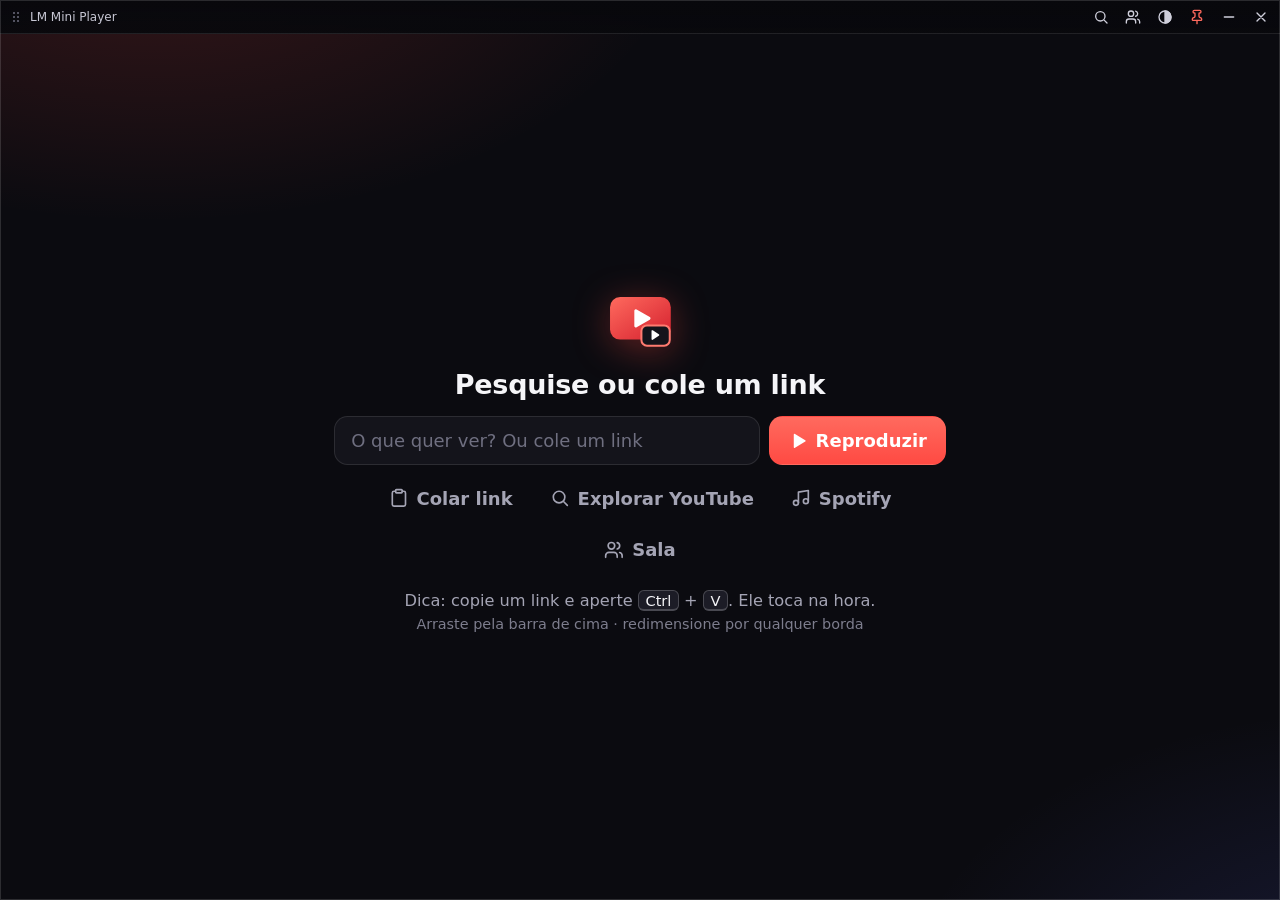
==== commit 8c4ae9ee: "LM Mini Player 1.4.0: voz nas salas, sincronia em tempo real e presenca instantanea - Voz: WebRTC em" ====
--- a/web/index.html
+++ b/web/index.html
@@ -77,6 +77,18 @@
     </symbol>
     <symbol id="i-download" viewBox="0 0 24 24">
       <g fill="none" stroke="currentColor" stroke-width="2" stroke-linecap="round" stroke-linejoin="round"><path d="M12 3v12"/><path d="m7 10 5 5 5-5"/><path d="M5 21h14"/></g>
+    </symbol>
+    <symbol id="i-mic" viewBox="0 0 24 24">
+      <g fill="none" stroke="currentColor" stroke-width="2" stroke-linecap="round" stroke-linejoin="round"><path d="M12 2a3 3 0 0 0-3 3v7a3 3 0 0 0 6 0V5a3 3 0 0 0-3-3z"/><path d="M19 10v2a7 7 0 0 1-14 0v-2"/><path d="M12 19v3"/></g>
+    </symbol>
+    <symbol id="i-mic-off" viewBox="0 0 24 24">
+      <g fill="none" stroke="currentColor" stroke-width="2" stroke-linecap="round" stroke-linejoin="round"><path d="m2 2 20 20"/><path d="M18.9 13.2A7 7 0 0 0 19 12v-2"/><path d="M5 10v2a7 7 0 0 0 12 5"/><path d="M15 9.3V5a3 3 0 0 0-5.7-1.3"/><path d="M9 9v3a3 3 0 0 0 5.1 2.1"/><path d="M12 19v3"/></g>
+    </symbol>
+    <symbol id="i-volume" viewBox="0 0 24 24">
+      <g fill="none" stroke="currentColor" stroke-width="2" stroke-linecap="round" stroke-linejoin="round"><path d="M11 5 6 9H2v6h4l5 4z"/><path d="M15.5 8.5a5 5 0 0 1 0 7"/><path d="M19 5a10 10 0 0 1 0 14"/></g>
+    </symbol>
+    <symbol id="i-volume-x" viewBox="0 0 24 24">
+      <g fill="none" stroke="currentColor" stroke-width="2" stroke-linecap="round" stroke-linejoin="round"><path d="M11 5 6 9H2v6h4l5 4z"/><path d="m22 9-6 6"/><path d="m16 9 6 6"/></g>
     </symbol>
   </defs>
 </svg>
@@ -128,6 +140,7 @@
   <button type="button" class="chip" id="bSpeed" hidden title="Velocidade do vídeo: D acelera, S desacelera, R volta a 1× (ou clique aqui)" aria-label="Velocidade do vídeo">1×</button>
   <button type="button" class="ib" id="bLink" title="Pesquisar ou colar link (Ctrl+L)" aria-label="Pesquisar ou colar link"><svg class="i"><use href="#i-search"/></svg></button>
   <button type="button" class="ib" id="bRoom" title="Sala: ver o mesmo vídeo junto com outras pessoas" aria-label="Sala"><svg class="i"><use href="#i-users"/></svg></button>
+  <button type="button" class="ib" id="bMic" hidden title="Entrar na voz" aria-label="Microfone"><svg class="i"><use href="#i-mic"/></svg></button>
   <button type="button" class="ib" id="bOp"    title="Transparência da janela" aria-label="Transparência da janela"><svg class="i"><use href="#i-opacity"/></svg></button>
   <button type="button" class="ib on" id="bPin" title="Sempre por cima das outras janelas" aria-label="Sempre por cima" aria-pressed="true"><svg class="i"><use href="#i-pin"/></svg></button>
   <button type="button" class="ib" id="bMin"   title="Minimizar" aria-label="Minimizar"><svg class="i"><use href="#i-min"/></svg></button>
@@ -169,7 +182,8 @@
     <button type="button" class="ib rp-x" id="rpClose" title="Fechar" aria-label="Fechar"><svg class="i"><use href="#i-x"/></svg></button>
     <h2>Sala</h2>
     <div id="rpOut">
-      <p class="rp-txt">Todo mundo na sala vê o mesmo vídeo ao mesmo tempo: quem põe, pausa ou pula, muda para todos. Cada pessoa toca o seu próprio vídeo (não é transmissão de tela).</p>
+      <p class="rp-txt">Todo mundo na sala vê o mesmo vídeo ao mesmo tempo (quem põe, pausa ou pula, muda para todos) e pode conversar por voz. Cada pessoa toca o seu próprio vídeo.</p>
+      <input id="rpName" class="rp-name" type="text" maxlength="24" spellcheck="false" autocomplete="off" placeholder="Seu nome" aria-label="Seu nome na sala">
       <button type="button" class="btn primary" id="rpCreate">Criar sala</button>
       <form id="rpJoinForm" class="field" autocomplete="off">
         <input id="rpCode" type="text" spellcheck="false" autocapitalize="characters" maxlength="14" placeholder="Código da sala" aria-label="Código da sala">
@@ -177,12 +191,22 @@
       </form>
     </div>
     <div id="rpIn" hidden>
-      <div class="rp-code" id="rpCodeShow" title="Código da sala">--------</div>
+      <div class="rp-top">
+        <div class="rp-code" id="rpCodeShow" title="Código da sala">--------</div>
+        <button type="button" class="btn sm" id="rpCopy" title="Copiar o código"><svg class="i"><use href="#i-copy"/></svg><span>Copiar</span></button>
+      </div>
       <p class="rp-txt" id="rpInfo">1 pessoa na sala</p>
-      <div class="rp-row">
-        <button type="button" class="btn" id="rpCopy"><svg class="i"><use href="#i-copy"/></svg><span>Copiar código</span></button>
-        <button type="button" class="btn ghost" id="rpLeave">Sair da sala</button>
+      <ul class="rp-members" id="rpMembers"></ul>
+      <div class="rp-voice">
+        <button type="button" class="btn" id="rpMic"><svg class="i"><use href="#i-mic"/></svg><span id="rpMicText">Entrar na voz</span></button>
+        <button type="button" class="btn ghost" id="rpVoiceOff" hidden>Sair da voz</button>
       </div>
+      <div class="rp-vols">
+        <label class="rp-vol"><span>Vídeo</span><input type="range" id="rpVidVol" min="0" max="100" step="1" aria-label="Volume do vídeo"></label>
+        <label class="rp-vol"><span>Vozes</span><input type="range" id="rpVoiceVol" min="0" max="100" step="1" aria-label="Volume das vozes"></label>
+      </div>
+      <label class="rp-me"><span>Seu nome</span><input id="rpName2" type="text" maxlength="24" spellcheck="false" autocomplete="off" aria-label="Seu nome na sala"></label>
+      <div class="rp-row"><button type="button" class="btn ghost" id="rpLeave">Sair da sala</button></div>
     </div>
     <p class="rp-msg" id="rpMsg" role="status"></p>
   </div>
@@ -199,6 +223,7 @@
 <script src="config.js"></script>
 <script src="link.js"></script>
 <script src="room.js"></script>
+<script src="voice.js"></script>
 <script src="app.js"></script>
 </body>
 </html>
--- a/web/app.css
+++ b/web/app.css
@@ -404,6 +404,89 @@
   user-select: text;
 }
 .rp-msg { min-height: 1.2em; margin: .7rem 0 0; font-size: .85rem; color: var(--accent-hi); }
+.rp-name {
+  width: 100%;
+  height: 2.4rem;
+  margin: 0 0 .6rem;
+  padding: 0 .8rem;
+  font: inherit;
+  font-size: .95rem;
+  text-align: center;
+  color: var(--text);
+  background: var(--panel);
+  border: 1px solid var(--line);
+  border-radius: .7rem;
+  outline: none;
+  -webkit-user-select: text;
+  user-select: text;
+}
+.rp-name:focus, .rp-me input:focus { border-color: var(--accent); box-shadow: 0 0 0 3px rgba(255, 74, 67, .22); }
+.rp-top { display: flex; align-items: center; justify-content: center; gap: .5rem; margin-bottom: .45rem; }
+.rp-top .rp-code { margin: 0; }
+.btn.sm { height: 2rem; padding: 0 .7rem; font-size: .85rem; }
+
+/* quem esta na sala: avatar, nome, estado da voz, volume e silenciar (so para voce) */
+.rp-members { list-style: none; margin: .3rem 0 .6rem; padding: 0; display: grid; gap: .3rem; text-align: left; }
+.rp-m {
+  display: grid;
+  grid-template-columns: 1.9rem minmax(0, 1fr) auto auto auto;
+  align-items: center;
+  gap: .45rem;
+  padding: .25rem .4rem;
+  background: var(--panel);
+  border: 1px solid var(--line);
+  border-radius: .7rem;
+}
+.rp-m .av {
+  width: 1.9rem;
+  height: 1.9rem;
+  border-radius: 50%;
+  display: grid;
+  place-items: center;
+  font-size: .85rem;
+  font-weight: 700;
+  color: #fff;
+  box-shadow: 0 0 0 2px transparent;
+  transition: box-shadow .12s ease;
+}
+.rp-m.speaking .av { box-shadow: 0 0 0 2px #5ee0a0; }
+.rp-m .nm { min-width: 0; overflow: hidden; text-overflow: ellipsis; white-space: nowrap; font-size: .9rem; }
+.rp-m .nm i { margin-left: .25rem; font-size: .78rem; font-style: normal; color: var(--muted); }
+.rp-m.novoice .nm { color: var(--muted); }
+.rp-m .st { width: 1.4rem; height: 1.4rem; display: grid; place-items: center; color: var(--muted); }
+.rp-m .st .i { width: 1rem; height: 1rem; }
+.rp-m .st.on { color: #5ee0a0; }
+.rp-m .st.off { color: var(--accent-hi); }
+.rp-m .st.warn { color: #ffb74d; }
+.rp-m .pv { width: 5.5rem; accent-color: var(--accent-hi); }
+.rp-m .pm { width: 1.8rem; height: 1.8rem; }
+.rp-m .pm .i { width: 1rem; height: 1rem; }
+.rp-m .pm.on { color: var(--accent-hi); }
+.rp-voice { display: flex; flex-wrap: wrap; gap: .4rem; justify-content: center; margin-bottom: .5rem; }
+.rp-voice .btn.live { background: rgba(94, 224, 160, .14); border-color: rgba(94, 224, 160, .5); }
+.rp-voice .btn.muted { background: rgba(255, 74, 67, .14); border-color: rgba(255, 106, 94, .55); }
+.rp-vols { display: grid; gap: .3rem; margin-bottom: .5rem; }
+.rp-vol, .rp-me { display: grid; grid-template-columns: 3.6rem 1fr; align-items: center; gap: .5rem; font-size: .85rem; color: var(--muted); text-align: left; }
+.rp-vol input { width: 100%; accent-color: var(--accent-hi); }
+.rp-me { margin-bottom: .4rem; }
+.rp-me input {
+  width: 100%;
+  height: 2rem;
+  padding: 0 .7rem;
+  font: inherit;
+  font-size: .88rem;
+  color: var(--text);
+  background: var(--panel);
+  border: 1px solid var(--line);
+  border-radius: .6rem;
+  outline: none;
+  -webkit-user-select: text;
+  user-select: text;
+}
+.ib.mic-on { color: #5ee0a0; }
+.ib.mic-muted { color: var(--accent-hi); }
+@media (max-width: 420px) { .rp-m .pv { display: none; } }
+@media (max-height: 260px) { .rp-me { display: none; } }
 body.browse .roompanel { display: none; }
 @media (max-height: 230px) { .rp-txt { display: none; } .rp-code { font-size: 1.2rem; } }
 @media (max-height: 170px) {
@@ -521,6 +604,12 @@
 @media (max-width: 380px) {
   #bOp, #bLink { display: none; }
 }
+/* janelas estreitas: botoes um pouco menores e a area de arrastar so com a "alca", para caberem
+   o microfone e o fechar dentro do espaco que sobra ao lado dos botoes do YouTube */
+@media (max-width: 380px) {
+  .bar .ib { width: 28px; }
+  .bar .drag { min-width: 28px; }
+}
 @media (max-width: 300px) {
   .ttl, #bRoom { display: none; }
 }
@@ -534,9 +623,16 @@
 @media (max-width: 540px) { body.playing:not(.home):not(.err) #bLink  { display: none; } }
 @media (max-width: 499px) { body.playing:not(.home):not(.err) .ttl     { display: none; } }
 @media (max-width: 470px) { body.playing:not(.home):not(.err) #bOp     { display: none; } }
-@media (max-width: 430px) { body.playing:not(.home):not(.err) #bRoom   { display: none; } }
+@media (max-width: 430px) { body.playing:not(.in-room):not(.home):not(.err) #bRoom { display: none; } }
 @media (max-width: 400px) { body.playing:not(.home):not(.err) #bPin    { display: none; } }
 @media (max-width: 365px) { body.playing:not(.home):not(.err) #bSpeed  { display: none; } }
+/* dentro de uma sala o microfone e o botao da sala ganham prioridade na pilula: os outros saem primeiro */
+@media (max-width: 600px) { body.in-room.playing:not(.home):not(.err) #bLink  { display: none; } }
+@media (max-width: 560px) { body.in-room.playing:not(.home):not(.err) .ttl    { display: none; } }
+@media (max-width: 520px) { body.in-room.playing:not(.home):not(.err) #bOp    { display: none; } }
+@media (max-width: 480px) { body.in-room.playing:not(.home):not(.err) #bPin   { display: none; } }
+@media (max-width: 440px) { body.in-room.playing:not(.home):not(.err) #bSpeed { display: none; } }
+@media (max-width: 339px) { body.in-room.playing:not(.home):not(.err) #bRoom  { display: none; } }
 /* tela inicial: os botoes de baixo ficam so com icone quando a janela e estreita */
 @media (max-width: 440px) { .alt .btn span { display: none; } .alt .btn { padding: 0 .9rem; } }
 /* barra do modo navegacao: so icones nas abas quando a janela e estreita */
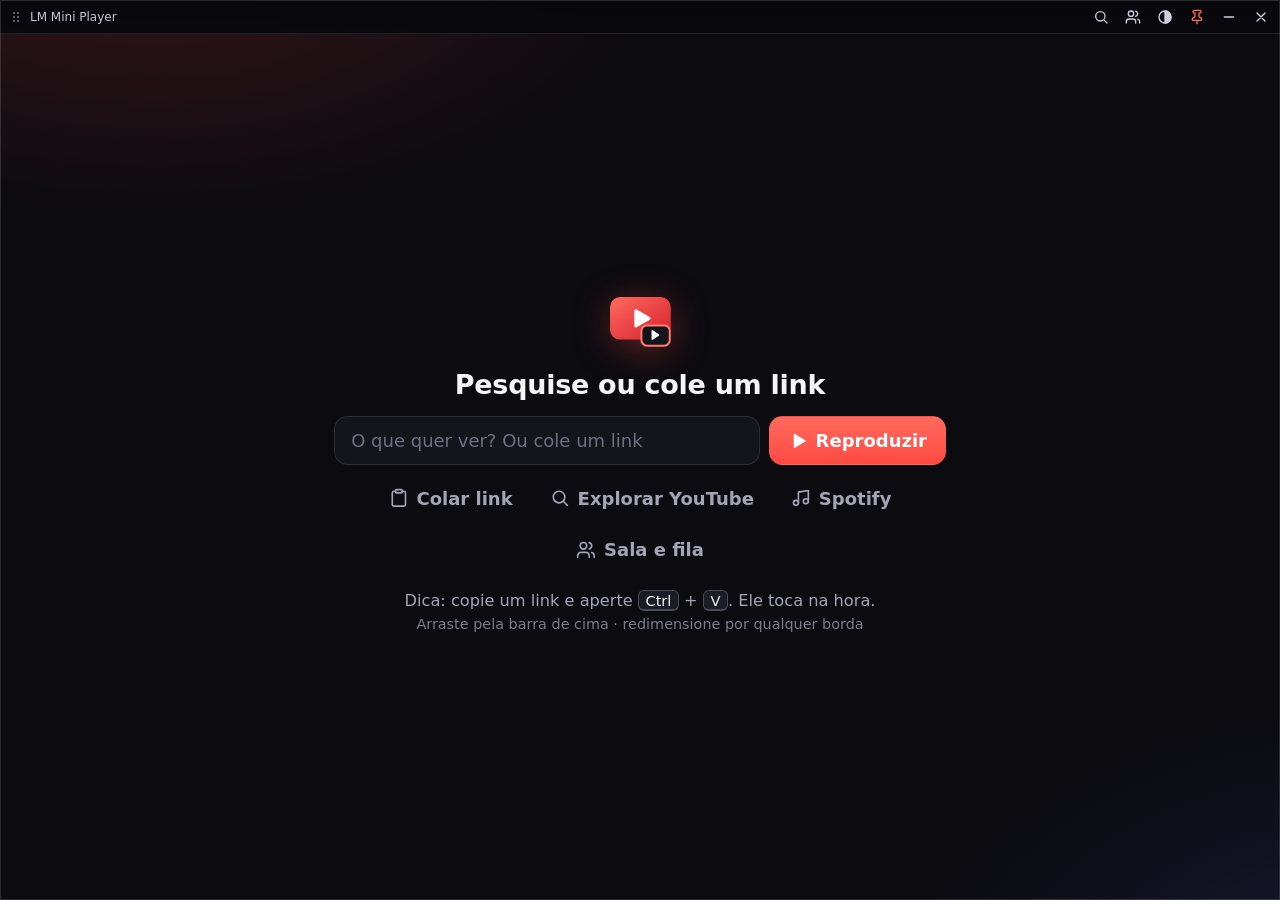
==== commit 73eb72a2: "LM Mini Player 1.6.0: fila de videos so sua, fora das salas - A aba Fila existe tambem fora de uma s" ====
--- a/web/index.html
+++ b/web/index.html
@@ -89,6 +89,12 @@
     </symbol>
     <symbol id="i-volume-x" viewBox="0 0 24 24">
       <g fill="none" stroke="currentColor" stroke-width="2" stroke-linecap="round" stroke-linejoin="round"><path d="M11 5 6 9H2v6h4l5 4z"/><path d="m22 9-6 6"/><path d="m16 9 6 6"/></g>
+    </symbol>
+    <symbol id="i-plus" viewBox="0 0 24 24">
+      <path d="M12 5v14M5 12h14" fill="none" stroke="currentColor" stroke-width="2" stroke-linecap="round"/>
+    </symbol>
+    <symbol id="i-check" viewBox="0 0 24 24">
+      <path d="m5 12.5 4.5 4.5L19 7.5" fill="none" stroke="currentColor" stroke-width="2.2" stroke-linecap="round" stroke-linejoin="round"/>
     </symbol>
   </defs>
 </svg>
@@ -110,7 +116,7 @@
       <button type="button" class="btn ghost" id="pasteHome" title="Colar o link copiado"><svg class="i"><use href="#i-clip"/></svg><span>Colar link</span></button>
       <button type="button" class="btn ghost" id="modYoutube" title="Explorar o YouTube aqui dentro"><svg class="i"><use href="#i-search"/></svg><span>Explorar YouTube</span></button>
       <button type="button" class="btn ghost" id="modSpotify" title="Abrir o Spotify aqui dentro"><svg class="i"><use href="#i-music"/></svg><span>Spotify</span></button>
-      <button type="button" class="btn ghost" id="roomHome" title="Ver o mesmo vídeo junto com outras pessoas"><svg class="i"><use href="#i-users"/></svg><span>Sala</span></button>
+      <button type="button" class="btn ghost" id="roomHome" title="Sala (ver o mesmo vídeo junto com outras pessoas) e fila de vídeos"><svg class="i"><use href="#i-users"/></svg><span>Sala e fila</span></button>
     </div>
     <p class="tip">Dica: copie um link e aperte <kbd>Ctrl</kbd> + <kbd>V</kbd>. Ele toca na hora.</p>
     <p class="tip tip2">Arraste pela barra de cima · redimensione por qualquer borda</p>
@@ -139,7 +145,7 @@
   </div>
   <button type="button" class="chip" id="bSpeed" hidden title="Velocidade do vídeo: D acelera, S desacelera, R volta a 1× (ou clique aqui)" aria-label="Velocidade do vídeo">1×</button>
   <button type="button" class="ib" id="bLink" title="Pesquisar ou colar link (Ctrl+L)" aria-label="Pesquisar ou colar link"><svg class="i"><use href="#i-search"/></svg></button>
-  <button type="button" class="ib" id="bRoom" title="Sala: ver o mesmo vídeo junto com outras pessoas" aria-label="Sala"><svg class="i"><use href="#i-users"/></svg></button>
+  <button type="button" class="ib" id="bRoom" title="Sala e fila de vídeos" aria-label="Sala e fila"><svg class="i"><use href="#i-users"/></svg><span class="qb" id="bRoomQ" hidden>0</span></button>
   <button type="button" class="ib" id="bMic" hidden title="Entrar na voz" aria-label="Microfone"><svg class="i"><use href="#i-mic"/></svg></button>
   <button type="button" class="ib" id="bOp"    title="Transparência da janela" aria-label="Transparência da janela"><svg class="i"><use href="#i-opacity"/></svg></button>
   <button type="button" class="ib on" id="bPin" title="Sempre por cima das outras janelas" aria-label="Sempre por cima" aria-pressed="true"><svg class="i"><use href="#i-pin"/></svg></button>
@@ -164,6 +170,17 @@
 </header>
 <div id="modLoading">Abrindo…</div>
 
+<!-- Resultados da pesquisa do YouTube (lista do programa, com + para a fila da sala) -->
+<section id="results" class="results" aria-label="Resultados da pesquisa">
+  <ul id="resList" class="res-list"></ul>
+  <p id="resMsg" class="res-msg" role="status"></p>
+  <div id="resActions" class="res-actions" hidden>
+    <button type="button" class="btn sm" id="resRetry"><svg class="i"><use href="#i-retry"/></svg><span>Tentar de novo</span></button>
+    <button type="button" class="btn ghost sm" id="resSite"><svg class="i"><use href="#i-ext"/></svg><span>Ver no site do YouTube</span></button>
+  </div>
+  <button type="button" class="res-site" id="resSite2" hidden>Ver esta pesquisa no site do YouTube</button>
+</section>
+
 <div id="toast" role="status" aria-live="polite"></div>
 
 <!-- Alcas invisiveis para redimensionar a janela por qualquer borda ou canto -->
@@ -177,10 +194,14 @@
 <i class="rz se" data-d="se"></i>
 
 <!-- Painel da sala (codigo para ver o mesmo video junto com outras pessoas) -->
-<section id="roomPanel" class="roompanel" hidden aria-label="Sala">
+<section id="roomPanel" class="roompanel" hidden aria-label="Sala e fila">
   <div class="rp-card">
     <button type="button" class="ib rp-x" id="rpClose" title="Fechar" aria-label="Fechar"><svg class="i"><use href="#i-x"/></svg></button>
     <h2>Sala</h2>
+    <div class="rp-tabs" role="tablist">
+      <button type="button" class="rp-tab on" id="rpTabRoom" role="tab" aria-selected="true">Sala</button>
+      <button type="button" class="rp-tab" id="rpTabQueue" role="tab" aria-selected="false">Fila <span class="rp-badge" id="rpQCount" hidden>0</span></button>
+    </div>
     <div id="rpOut">
       <p class="rp-txt">Todo mundo na sala vê o mesmo vídeo ao mesmo tempo (quem põe, pausa ou pula, muda para todos) e pode conversar por voz. Cada pessoa toca o seu próprio vídeo.</p>
       <input id="rpName" class="rp-name" type="text" maxlength="24" spellcheck="false" autocomplete="off" placeholder="Seu nome" aria-label="Seu nome na sala">
@@ -191,22 +212,35 @@
       </form>
     </div>
     <div id="rpIn" hidden>
-      <div class="rp-top">
-        <div class="rp-code" id="rpCodeShow" title="Código da sala">--------</div>
-        <button type="button" class="btn sm" id="rpCopy" title="Copiar o código"><svg class="i"><use href="#i-copy"/></svg><span>Copiar</span></button>
+      <div id="rpPaneRoom">
+        <div class="rp-top">
+          <div class="rp-code" id="rpCodeShow" title="Código da sala">--------</div>
+          <button type="button" class="btn sm" id="rpCopy" title="Copiar o código"><svg class="i"><use href="#i-copy"/></svg><span>Copiar</span></button>
+        </div>
+        <p class="rp-txt" id="rpInfo">1 pessoa na sala</p>
+        <ul class="rp-members" id="rpMembers"></ul>
+        <div class="rp-voice">
+          <button type="button" class="btn" id="rpMic"><svg class="i"><use href="#i-mic"/></svg><span id="rpMicText">Entrar na voz</span></button>
+          <button type="button" class="btn ghost" id="rpVoiceOff" hidden>Sair da voz</button>
+        </div>
+        <div class="rp-vols">
+          <label class="rp-vol"><span>Vídeo</span><input type="range" id="rpVidVol" min="0" max="100" step="1" aria-label="Volume do vídeo"></label>
+          <label class="rp-vol"><span>Vozes</span><input type="range" id="rpVoiceVol" min="0" max="100" step="1" aria-label="Volume das vozes"></label>
+        </div>
+        <label class="rp-me"><span>Seu nome</span><input id="rpName2" type="text" maxlength="24" spellcheck="false" autocomplete="off" aria-label="Seu nome na sala"></label>
+        <div class="rp-row"><button type="button" class="btn ghost" id="rpLeave">Sair da sala</button></div>
       </div>
-      <p class="rp-txt" id="rpInfo">1 pessoa na sala</p>
-      <ul class="rp-members" id="rpMembers"></ul>
-      <div class="rp-voice">
-        <button type="button" class="btn" id="rpMic"><svg class="i"><use href="#i-mic"/></svg><span id="rpMicText">Entrar na voz</span></button>
-        <button type="button" class="btn ghost" id="rpVoiceOff" hidden>Sair da voz</button>
-      </div>
-      <div class="rp-vols">
-        <label class="rp-vol"><span>Vídeo</span><input type="range" id="rpVidVol" min="0" max="100" step="1" aria-label="Volume do vídeo"></label>
-        <label class="rp-vol"><span>Vozes</span><input type="range" id="rpVoiceVol" min="0" max="100" step="1" aria-label="Volume das vozes"></label>
-      </div>
-      <label class="rp-me"><span>Seu nome</span><input id="rpName2" type="text" maxlength="24" spellcheck="false" autocomplete="off" aria-label="Seu nome na sala"></label>
-      <div class="rp-row"><button type="button" class="btn ghost" id="rpLeave">Sair da sala</button></div>
+    </div>
+    <div id="rpPaneQueue" hidden>
+      <p class="rp-qwho" id="rpQWho">Sua fila · só neste computador</p>
+      <form id="rpQForm" class="rp-qadd" autocomplete="off">
+        <input id="rpQInput" type="text" spellcheck="false" autocapitalize="off" placeholder="Colar um link para a fila" aria-label="Link do vídeo para adicionar à fila">
+        <button type="submit" class="btn sm" id="rpQAdd"><svg class="i"><use href="#i-plus"/></svg><span>Adicionar</span></button>
+      </form>
+      <ul class="rp-queue" id="rpQList"></ul>
+      <p class="rp-txt rp-qempty" id="rpQEmpty">A fila está vazia. Cole um link acima ou use o <b>+</b> nos resultados da pesquisa.</p>
+      <p class="rp-qhint" id="rpQHint">Arraste <svg class="i"><use href="#i-grip"/></svg> para mudar a ordem. Quando o vídeo acaba, toca o próximo.</p>
+      <div class="rp-row"><button type="button" class="btn ghost sm" id="rpQClear">Limpar a fila</button></div>
     </div>
     <p class="rp-msg" id="rpMsg" role="status"></p>
   </div>
@@ -224,6 +258,8 @@
 <script src="link.js"></script>
 <script src="room.js"></script>
 <script src="voice.js"></script>
+<script src="queue.js"></script>
+<script src="yt.js"></script>
 <script src="app.js"></script>
 </body>
 </html>
--- a/web/app.css
+++ b/web/app.css
@@ -366,6 +366,55 @@
 }
 body.browse #modLoading { display: flex; }
 body.browse #toast { top: 7px; z-index: 40; }
+
+/* ---------- resultados da pesquisa do YouTube (lista do programa) ---------- */
+/* Fica por baixo da barra do modo navegacao, dentro das margens das alcas de redimensionar. */
+.results {
+  position: absolute;
+  z-index: 6;
+  left: var(--rz);
+  right: var(--rz);
+  top: var(--browse-h);
+  bottom: var(--rz);
+  display: none;
+  overflow-y: auto;
+  padding: .3rem .25rem .6rem;
+  background: #0e0e14;
+  scrollbar-width: thin;
+  scrollbar-color: rgba(255, 255, 255, .28) transparent;
+}
+body.yt-results .results { display: block; }
+body.yt-results #modLoading { display: none; }
+.res-list { list-style: none; margin: 0; padding: 0; display: grid; gap: .2rem; }
+.res {
+  display: grid;
+  grid-template-columns: auto minmax(0, 1fr) auto;
+  align-items: center;
+  gap: .6rem;
+  padding: .3rem;
+  border-radius: .6rem;
+  cursor: pointer;
+  outline: none;
+}
+.res:hover { background: rgba(255, 255, 255, .07); }
+.res:focus-visible { box-shadow: 0 0 0 2px #8fb3ff; }
+.rth { position: relative; display: block; width: 9rem; aspect-ratio: 16 / 9; border-radius: .45rem; overflow: hidden; background: #1c1c26; }
+.rth img { display: block; width: 100%; height: 100%; object-fit: cover; }
+.rdur { position: absolute; right: .25rem; bottom: .25rem; padding: .05rem .3rem; font: 600 max(10px, .72rem)/1.3 var(--font); color: #fff; background: rgba(0, 0, 0, .82); border-radius: .25rem; }
+.rdur.live { background: #d4202e; }
+.rtx { min-width: 0; display: grid; gap: .12rem; align-content: center; }
+.rtt { font-size: max(12px, .95rem); line-height: 1.25; font-weight: 600; display: -webkit-box; -webkit-line-clamp: 2; -webkit-box-orient: vertical; overflow: hidden; }
+.rch, .rmeta { font-size: max(11px, .8rem); line-height: 1.25; color: var(--muted); white-space: nowrap; overflow: hidden; text-overflow: ellipsis; }
+.res .rq { width: 2rem; height: 2rem; color: #cfcfdb; border: 1px solid var(--line-hi); border-radius: 50%; }
+.res .rq .i { width: 1.05rem; height: 1.05rem; }
+.res .rq:hover { background: rgba(255, 74, 67, .22); border-color: rgba(255, 106, 94, .6); color: #fff; }
+.res.queued .rq { color: #5ee0a0; border-color: rgba(94, 224, 160, .7); background: rgba(94, 224, 160, .14); }
+.res-msg { margin: 0; padding: .8rem; min-height: 1.4em; text-align: center; font-size: max(12px, .9rem); color: var(--muted); }
+.res-actions { display: flex; gap: .4rem; justify-content: center; flex-wrap: wrap; padding: 0 .5rem .8rem; }
+.res-site { display: block; margin: .2rem auto .6rem; padding: .3rem .6rem; font: inherit; font-size: max(11px, .8rem); color: var(--muted); background: none; border: 0; text-decoration: underline; cursor: pointer; }
+.res-site:hover { color: #fff; }
+@media (max-width: 330px) { .rth { width: 6.2rem; } .rmeta { display: none; } }
+@media (max-height: 200px) { .rmeta { display: none; } }
 
 /* ---------- sala (ver o mesmo video junto com outras pessoas) ---------- */
 .ib.room-on { color: #5ee0a0; }
@@ -497,6 +546,84 @@
   .rp-card .field { margin-top: .35rem; }
   .rp-msg { margin-top: .35rem; font-size: .78rem; }
 }
+
+/* numero de videos na fila, no canto do botao da sala */
+#bRoom { position: relative; }
+.qb { position: absolute; top: 1px; right: 1px; min-width: 13px; height: 13px; padding: 0 3px; font: 700 9px/13px var(--font); text-align: center; color: #fff; background: var(--accent); border-radius: 999px; pointer-events: none; }
+
+/* abas do painel da sala (Sala | Fila) e a fila de videos */
+.rp-qwho { margin: 0 0 .5rem; font-size: max(11px, .8rem); color: var(--muted); }
+.rp-tabs { display: flex; gap: .3rem; justify-content: center; margin: 0 0 .6rem; }
+.rp-tab { height: 2rem; padding: 0 .9rem; font: 600 max(12px, .88rem) var(--font); color: var(--muted); background: transparent; border: 1px solid var(--line); border-radius: 999px; cursor: pointer; }
+.rp-tab:hover { color: #fff; background: rgba(255, 255, 255, .07); }
+.rp-tab.on { color: #fff; background: rgba(255, 74, 67, .16); border-color: rgba(255, 106, 94, .5); }
+.rp-tab:focus-visible { outline: 2px solid #8fb3ff; outline-offset: 2px; }
+.rp-badge { display: inline-block; min-width: 1.3rem; margin-left: .2rem; padding: 0 .35rem; font-size: .72rem; line-height: 1.3rem; text-align: center; color: #fff; background: var(--accent); border-radius: 999px; }
+.rp-card h2 { display: none; }                      /* o titulo agora sao as abas Sala | Fila */
+.rp-qadd { display: flex; gap: .4rem; margin: 0 0 .5rem; }
+.rp-qadd input {
+  flex: 1;
+  min-width: 0;
+  height: 2rem;
+  padding: 0 .7rem;
+  font: inherit;
+  font-size: max(12px, .88rem);
+  color: var(--text);
+  background: var(--panel);
+  border: 1px solid var(--line);
+  border-radius: .6rem;
+  outline: none;
+  -webkit-user-select: text;
+  user-select: text;
+}
+.rp-qadd input:focus { border-color: var(--accent); box-shadow: 0 0 0 3px rgba(255, 74, 67, .22); }
+.rp-qadd .btn { flex: none; display: inline-flex; align-items: center; gap: .3rem; }
+.rp-qadd .btn .i { width: .95rem; height: .95rem; }
+.rp-queue {
+  position: relative;
+  list-style: none;
+  margin: 0 0 .5rem;
+  padding: 0;
+  display: grid;
+  gap: .3rem;
+  max-height: max(9.5rem, calc(100vh - 15rem));
+  overflow-y: auto;
+  text-align: left;
+  scrollbar-width: thin;
+  scrollbar-color: rgba(255, 255, 255, .28) transparent;
+}
+.rp-queue:empty { display: none; }
+.qi {
+  display: grid;
+  grid-template-columns: auto auto minmax(0, 1fr) auto auto;
+  align-items: center;
+  gap: .4rem;
+  height: max(3.4rem, 46px);                 /* altura igual em todas as linhas (o arraste conta com isso); cabe titulo de 2 linhas + "por Fulano" */
+  padding: .25rem .35rem .25rem .15rem;
+  background: var(--panel);
+  border: 1px solid var(--line);
+  border-radius: .7rem;
+}
+.qgrip { width: 1.4rem; height: 2.2rem; padding: 0; display: grid; place-items: center; color: #7d7d90; background: transparent; border: 0; border-radius: .4rem; cursor: grab; touch-action: none; }
+.qgrip:hover { color: #fff; background: rgba(255, 255, 255, .08); }
+.qgrip:focus-visible { outline: 2px solid #8fb3ff; }
+.qgrip .i { width: 1rem; height: 1rem; }
+.qth { width: 3.7rem; height: 2.08rem; object-fit: cover; border-radius: .3rem; background: #1c1c26; }
+.qtx { min-width: 0; display: grid; align-content: center; }
+.qtt { font-size: max(11px, .82rem); line-height: 1.2; overflow: hidden; display: -webkit-box; -webkit-line-clamp: 2; -webkit-box-orient: vertical; word-break: break-word; }
+.qby { font-size: max(10px, .7rem); color: var(--muted); white-space: nowrap; overflow: hidden; text-overflow: ellipsis; }
+.qplay, .qrm { width: 1.8rem; height: 1.8rem; }
+.qplay .i, .qrm .i { width: .95rem; height: .95rem; }
+.qplay:hover { color: #5ee0a0; }
+.qi.dragging { position: relative; z-index: 3; cursor: grabbing; background: var(--panel-hi); border-color: var(--accent); box-shadow: 0 8px 22px rgba(0, 0, 0, .55); transition: none; }
+.rp-queue.sorting { cursor: grabbing; -webkit-user-select: none; user-select: none; }
+.rp-queue.sorting .qgrip { cursor: grabbing; }
+.rp-queue.sorting .qi:not(.dragging) { transition: transform .12s ease; }
+.rp-qhint { margin: .1rem 0 .5rem; font-size: max(10px, .74rem); color: var(--muted); }
+.rp-qhint .i { display: inline-block; width: .8rem; height: .8rem; vertical-align: -.12em; }
+@media (max-width: 360px) { .qby { display: none; } }
+@media (max-width: 300px) { .qth { display: none; } .qi { grid-template-columns: auto minmax(0, 1fr) auto auto; } }
+@media (max-height: 260px) { .rp-qhint { display: none; } }
 
 /* ---------- aviso de versao nova (atualizacao automatica) ---------- */
 /* Fica logo abaixo da barra de cima e aparece junto com ela (quando o mouse mexe sobre a janela). */
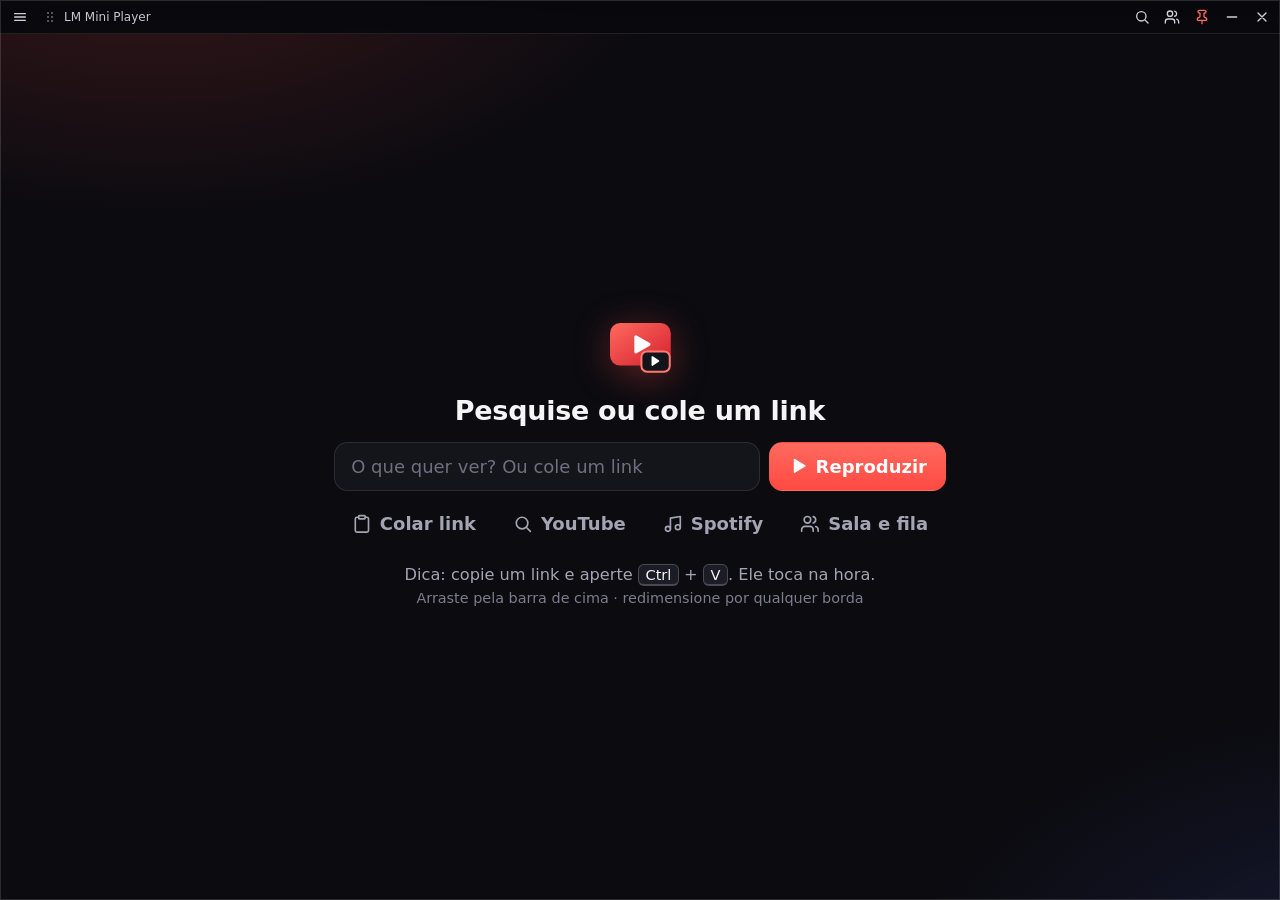
==== commit 379de5cd: "LM Mini Player 1.7.0: menu da barra, transparencia 10-100% com modo fantasma, botoes na miniatura da" ====
--- a/web/index.html
+++ b/web/index.html
@@ -95,6 +95,15 @@
     </symbol>
     <symbol id="i-check" viewBox="0 0 24 24">
       <path d="m5 12.5 4.5 4.5L19 7.5" fill="none" stroke="currentColor" stroke-width="2.2" stroke-linecap="round" stroke-linejoin="round"/>
+    </symbol>
+    <symbol id="i-menu" viewBox="0 0 24 24">
+      <path d="M4 7h16M4 12h16M4 17h16" fill="none" stroke="currentColor" stroke-width="2" stroke-linecap="round"/>
+    </symbol>
+    <symbol id="i-headphones" viewBox="0 0 24 24">
+      <g fill="none" stroke="currentColor" stroke-width="2" stroke-linecap="round" stroke-linejoin="round"><path d="M3 14h3a2 2 0 0 1 2 2v3a2 2 0 0 1-2 2H5a2 2 0 0 1-2-2v-7a9 9 0 0 1 18 0v7a2 2 0 0 1-2 2h-1a2 2 0 0 1-2-2v-3a2 2 0 0 1 2-2h3"/></g>
+    </symbol>
+    <symbol id="i-headphones-off" viewBox="0 0 24 24">
+      <g fill="none" stroke="currentColor" stroke-width="2" stroke-linecap="round" stroke-linejoin="round"><path d="M3 14h3a2 2 0 0 1 2 2v3a2 2 0 0 1-2 2H5a2 2 0 0 1-2-2v-7a9 9 0 0 1 18 0v7a2 2 0 0 1-2 2h-1a2 2 0 0 1-2-2v-3a2 2 0 0 1 2-2h3"/><path d="m2 2 20 20"/></g>
     </symbol>
   </defs>
 </svg>
@@ -114,7 +123,7 @@
     </form>
     <div class="alt">
       <button type="button" class="btn ghost" id="pasteHome" title="Colar o link copiado"><svg class="i"><use href="#i-clip"/></svg><span>Colar link</span></button>
-      <button type="button" class="btn ghost" id="modYoutube" title="Explorar o YouTube aqui dentro"><svg class="i"><use href="#i-search"/></svg><span>Explorar YouTube</span></button>
+      <button type="button" class="btn ghost" id="modYoutube" title="Explorar o YouTube aqui dentro"><svg class="i"><use href="#i-search"/></svg><span>YouTube</span></button>
       <button type="button" class="btn ghost" id="modSpotify" title="Abrir o Spotify aqui dentro"><svg class="i"><use href="#i-music"/></svg><span>Spotify</span></button>
       <button type="button" class="btn ghost" id="roomHome" title="Sala (ver o mesmo vídeo junto com outras pessoas) e fila de vídeos"><svg class="i"><use href="#i-users"/></svg><span>Sala e fila</span></button>
     </div>
@@ -139,6 +148,7 @@
 
 <!-- Barra de cima: aparece quando o mouse mexe sobre a janela -->
 <header id="bar" class="bar">
+  <button type="button" class="ib" id="bMenu" title="Menu: transparência e mais" aria-label="Menu" aria-haspopup="true" aria-expanded="false"><svg class="i"><use href="#i-menu"/></svg></button>
   <div id="drag" class="drag" title="Arraste para mover a janela">
     <svg class="i grip"><use href="#i-grip"/></svg>
     <span id="ttl" class="ttl">LM Mini Player</span>
@@ -147,7 +157,6 @@
   <button type="button" class="ib" id="bLink" title="Pesquisar ou colar link (Ctrl+L)" aria-label="Pesquisar ou colar link"><svg class="i"><use href="#i-search"/></svg></button>
   <button type="button" class="ib" id="bRoom" title="Sala e fila de vídeos" aria-label="Sala e fila"><svg class="i"><use href="#i-users"/></svg><span class="qb" id="bRoomQ" hidden>0</span></button>
   <button type="button" class="ib" id="bMic" hidden title="Entrar na voz" aria-label="Microfone"><svg class="i"><use href="#i-mic"/></svg></button>
-  <button type="button" class="ib" id="bOp"    title="Transparência da janela" aria-label="Transparência da janela"><svg class="i"><use href="#i-opacity"/></svg></button>
   <button type="button" class="ib on" id="bPin" title="Sempre por cima das outras janelas" aria-label="Sempre por cima" aria-pressed="true"><svg class="i"><use href="#i-pin"/></svg></button>
   <button type="button" class="ib" id="bMin"   title="Minimizar" aria-label="Minimizar"><svg class="i"><use href="#i-min"/></svg></button>
   <button type="button" class="ib danger" id="bClose" title="Fechar" aria-label="Fechar"><svg class="i"><use href="#i-x"/></svg></button>
@@ -155,6 +164,7 @@
 
 <!-- Barra do modo navegacao (busca do YouTube, Spotify): o site aparece numa janela por baixo dela -->
 <header id="browseBar" class="browsebar">
+  <button type="button" class="ib" id="mMenu" title="Menu: transparência e mais" aria-label="Menu" aria-haspopup="true" aria-expanded="false"><svg class="i"><use href="#i-menu"/></svg></button>
   <button type="button" class="ib" id="mBack" title="Voltar ao player" aria-label="Voltar ao player"><svg class="i"><use href="#i-back"/></svg></button>
   <button type="button" class="tab" id="tabYoutube" title="Explorar e pesquisar no YouTube"><svg class="i"><use href="#i-search"/></svg><span>YouTube</span></button>
   <button type="button" class="tab" id="tabSpotify" title="Spotify"><svg class="i"><use href="#i-music"/></svg><span>Spotify</span></button>
@@ -170,6 +180,28 @@
 </header>
 <div id="modLoading">Abrindo…</div>
 
+<!-- Menu suspenso (botao ≡ da barra): transparencia e as acoes que nao cabem na barra em janelas pequenas -->
+<div id="menu" class="menu" hidden role="menu" aria-label="Menu">
+  <div class="mn-op">
+    <div class="mn-h"><svg class="i"><use href="#i-opacity"/></svg><span>Transparência</span><b id="mnOpVal">100%</b></div>
+    <input id="mnOp" class="mn-range" type="range" min="10" max="100" step="1" value="100" aria-label="Transparência da janela, de 10 a 100 por cento">
+    <p class="mn-hint" id="mnHint">Com 50% ou menos a janela some e só a alça ≡ fica no canto. Passe o mouse nela para ver tudo.</p>
+  </div>
+  <div class="mn-op mn-vol" id="mnVolBox">
+    <div class="mn-h">
+      <button type="button" class="mn-mute" id="mnMute" title="Ligar ou desligar o som do vídeo" aria-label="Som do vídeo"><svg class="i"><use href="#i-volume"/></svg></button>
+      <span>Volume do vídeo</span><b id="mnVolVal">100%</b>
+    </div>
+    <input id="mnVol" class="mn-range" type="range" min="0" max="100" step="1" value="100" aria-label="Volume do vídeo, de 0 a 100 por cento">
+  </div>
+  <button type="button" class="mn-i" id="mnSearch" role="menuitem"><svg class="i"><use href="#i-search"/></svg><span>Pesquisar ou colar link</span><kbd>Ctrl L</kbd></button>
+  <button type="button" class="mn-i" id="mnRoom" role="menuitem"><svg class="i"><use href="#i-users"/></svg><span>Sala e fila</span><b class="mn-q" id="mnRoomQ" hidden>0</b></button>
+  <button type="button" class="mn-i" id="mnMic" role="menuitem" hidden><svg class="i"><use href="#i-mic"/></svg><span id="mnMicText">Entrar na voz</span></button>
+  <button type="button" class="mn-i" id="mnHear" role="menuitemcheckbox" aria-checked="true" hidden><svg class="i"><use href="#i-headphones"/></svg><span id="mnHearText">Ouvir as vozes</span></button>
+  <button type="button" class="mn-i" id="mnSpeed" role="menuitem" hidden><span class="mn-sp" id="mnSpeedVal">1×</span><span>Voltar à velocidade 1×</span></button>
+  <button type="button" class="mn-i" id="mnPin" role="menuitemcheckbox" aria-checked="true"><svg class="i"><use href="#i-pin"/></svg><span>Sempre por cima</span><svg class="i mn-ck"><use href="#i-check"/></svg></button>
+</div>
+
 <!-- Resultados da pesquisa do YouTube (lista do programa, com + para a fila da sala) -->
 <section id="results" class="results" aria-label="Resultados da pesquisa">
   <ul id="resList" class="res-list"></ul>
@@ -221,6 +253,7 @@
         <ul class="rp-members" id="rpMembers"></ul>
         <div class="rp-voice">
           <button type="button" class="btn" id="rpMic"><svg class="i"><use href="#i-mic"/></svg><span id="rpMicText">Entrar na voz</span></button>
+          <button type="button" class="btn" id="rpHear" hidden title="Ouvir as pessoas da sala (desligue para ficar sem ouvir as vozes)"><svg class="i"><use href="#i-headphones"/></svg><span id="rpHearText">Ouvir as vozes</span></button>
           <button type="button" class="btn ghost" id="rpVoiceOff" hidden>Sair da voz</button>
         </div>
         <div class="rp-vols">
--- a/web/app.css
+++ b/web/app.css
@@ -190,11 +190,11 @@
   top: 8px;
   left: 8px;
   height: 32px;
-  max-width: calc(100% - 184px);        /* sobra espaco a direita para mudo + legendas + engrenagem do YouTube */
+  max-width: calc(100% - 136px);        /* sobra espaco a direita para legendas + engrenagem do YouTube (o volume dele fica escondido: veja speed-frame.js) */
   display: flex;
   align-items: center;
   gap: 2px;
-  padding: 0 4px 0 2px;
+  padding: 0 4px 0 0;                   /* sem folga a esquerda: o botao ≡ fica sob a alca do modo fantasma (veja Ghost.cs) */
   overflow: hidden;
   background: rgba(12, 12, 18, .95);
   border: 1px solid var(--line-hi);
@@ -212,6 +212,7 @@
   right: 0;
   height: var(--bar-h);
   max-width: none;
+  padding-left: 6px;                    /* o botao ≡ nao fica sob a alca de redimensionar da borda */
   background: linear-gradient(180deg, rgba(8, 8, 12, .99), rgba(8, 8, 12, .95));
   border: 0;
   border-bottom: 1px solid var(--line);
@@ -219,7 +220,7 @@
   box-shadow: none;
 }
 
-.drag { flex: 1; min-width: 52px; height: 100%; display: flex; align-items: center; gap: 6px; padding: 0 8px 0 6px; }
+.drag { flex: 1; min-width: 40px; height: 100%; display: flex; align-items: center; gap: 6px; padding: 0 8px 0 6px; }
 .grip { width: 16px; height: 16px; color: #6d6d7e; }
 .ttl {
   flex: 1;
@@ -250,6 +251,8 @@
 .ib:hover { background: rgba(255, 255, 255, .13); color: #fff; }
 .ib.on { color: var(--accent-hi); }
 .ib.danger:hover { background: #e5484d; color: #fff; }
+.ib[aria-expanded="true"] { background: rgba(255, 255, 255, .16); color: #fff; }
+.bar .ib { width: 28px; }                 /* botoes da pilula: do mesmo tamanho em qualquer largura (assim nenhum botao some e volta ao redimensionar) */
 
 /* selo com a velocidade (so aparece quando nao e 1x) */
 .chip {
@@ -266,6 +269,71 @@
 }
 .chip:hover { background: rgba(255, 74, 67, .42); }
 .chip[hidden] { display: none; }
+
+/* ---------- menu suspenso (botao ≡ da barra) ---------- */
+/* Transparencia (barra de 10 a 100%) e as acoes que a barra deixa de mostrar quando a janela e pequena.
+   Abre por baixo da barra e rola sozinho se a janela for baixa. */
+.menu {
+  position: absolute;
+  z-index: 35;
+  --top: 42px;
+  top: var(--top);
+  left: 8px;
+  width: min(264px, calc(100% - 16px));
+  max-height: calc(100% - var(--top) - 6px);
+  padding: 4px;
+  overflow-y: auto;
+  scrollbar-width: thin;
+  scrollbar-color: rgba(255, 255, 255, .28) transparent;
+  background: rgba(14, 14, 20, .985);
+  border: 1px solid var(--line-hi);
+  border-radius: 12px;
+  box-shadow: 0 12px 32px rgba(0, 0, 0, .6);
+}
+body.empty .menu, body.home .menu, body.err .menu { --top: calc(var(--bar-h) + 4px); left: 6px; }
+body.browse .menu { --top: calc(var(--browse-h) + 4px); left: 6px; }
+.mn-op { padding: 3px 8px 4px; }
+.mn-h { display: flex; align-items: center; gap: 8px; font-size: 12.5px; font-weight: 600; color: #e6e6ee; }
+.mn-h .i { width: 16px; height: 16px; color: #cfcfdb; }
+.mn-h span { flex: 1; min-width: 0; overflow: hidden; text-overflow: ellipsis; white-space: nowrap; }
+.mn-h b { font-weight: 700; font-variant-numeric: tabular-nums; color: #fff; }
+.mn-mute { flex: none; width: 24px; height: 22px; margin: -2px -4px -2px -4px; padding: 0; display: grid; place-items: center; color: #cfcfdb; background: transparent; border: 0; border-radius: 7px; cursor: pointer; }
+.mn-mute .i { width: 16px; height: 16px; }
+.mn-mute:hover { background: rgba(255, 255, 255, .13); color: #fff; }
+.mn-mute:focus-visible { outline: 2px solid #8fb3ff; outline-offset: 1px; }
+.mn-vol { padding-top: 2px; }
+.mn-vol .mn-range:disabled { opacity: .4; cursor: default; }
+.mn-range { display: block; width: 100%; height: 18px; margin: 6px 0 0; padding: 0; accent-color: var(--accent-hi); cursor: pointer; }
+.mn-hint { margin: 4px 0 0; font-size: 11px; line-height: 1.35; color: var(--muted); }
+.mn-hint.on { color: #ffcf8a; }
+@media (max-height: 300px) { .mn-hint { display: none; } }
+.mn-i {
+  display: flex;
+  align-items: center;
+  gap: 10px;
+  width: 100%;
+  height: 28px;
+  padding: 0 8px;
+  font: 500 13px/1 var(--font);
+  text-align: left;
+  color: #e6e6ee;
+  background: transparent;
+  border: 0;
+  border-radius: 8px;
+  cursor: pointer;
+}
+.mn-i:hover, .mn-i:focus-visible { background: rgba(255, 255, 255, .10); color: #fff; }
+.mn-i:focus-visible, .mn-range:focus-visible { outline: 2px solid #8fb3ff; outline-offset: 1px; }
+.mn-i .i { width: 16px; height: 16px; flex: none; color: #cfcfdb; }
+.mn-i > span { flex: 1; min-width: 0; overflow: hidden; text-overflow: ellipsis; white-space: nowrap; }
+.mn-i kbd { flex: none; padding: .05em .4em; font-size: 10.5px; color: var(--muted); }
+.mn-i .mn-ck { color: var(--accent-hi); visibility: hidden; }
+.mn-i[aria-checked="true"] .mn-ck { visibility: visible; }
+.mn-i.live .i:first-child { color: #5ee0a0; }
+.mn-i.muted .i:first-child { color: var(--accent-hi); }
+.mn-q { flex: none; min-width: 18px; height: 18px; padding: 0 5px; font: 700 11px/18px var(--font); text-align: center; color: #fff; background: var(--accent); border-radius: 999px; }
+.mn-sp { flex: none !important; min-width: 28px; padding: 3px 6px; font: 700 11px/1 var(--font); text-align: center; color: #fff; background: rgba(255, 74, 67, .24); border: 1px solid rgba(255, 106, 94, .6); border-radius: 999px; }
+body.browse #mnRoom { display: none; }
 
 /* ---------- modo navegacao (busca do YouTube, Spotify) ---------- */
 /* O video continua tocando aqui por baixo; o programa mostra o site numa janela (WebView2) que cobre a
@@ -728,47 +796,19 @@
   .field .btn { width: 100%; }
   .tip2 { display: none; }
 }
-@media (max-width: 380px) {
-  #bOp, #bLink { display: none; }
-}
-/* janelas estreitas: botoes um pouco menores e a area de arrastar so com a "alca", para caberem
-   o microfone e o fechar dentro do espaco que sobra ao lado dos botoes do YouTube */
-@media (max-width: 380px) {
-  .bar .ib { width: 28px; }
-  .bar .drag { min-width: 28px; }
-}
-@media (max-width: 300px) {
-  .ttl, #bRoom { display: none; }
-}
-@media (max-width: 260px) {
-  #bSpeed { display: none; }
-}
-
-/* Durante o video a pilula tem de deixar livres os botoes do YouTube (mudo, legendas, engrenagem:
-   os 3 ultimos botoes de 48px do topo, em qualquer tamanho de janela). Quanto mais estreita a janela,
-   menos botoes ela mostra; Ctrl+V e Ctrl+L continuam valendo. */
-@media (max-width: 540px) { body.playing:not(.home):not(.err) #bLink  { display: none; } }
-@media (max-width: 499px) { body.playing:not(.home):not(.err) .ttl     { display: none; } }
-@media (max-width: 470px) { body.playing:not(.home):not(.err) #bOp     { display: none; } }
-@media (max-width: 430px) { body.playing:not(.in-room):not(.home):not(.err) #bRoom { display: none; } }
-@media (max-width: 400px) { body.playing:not(.home):not(.err) #bPin    { display: none; } }
-@media (max-width: 365px) { body.playing:not(.home):not(.err) #bSpeed  { display: none; } }
-/* dentro de uma sala o microfone e o botao da sala ganham prioridade na pilula: os outros saem primeiro */
-@media (max-width: 600px) { body.in-room.playing:not(.home):not(.err) #bLink  { display: none; } }
-@media (max-width: 560px) { body.in-room.playing:not(.home):not(.err) .ttl    { display: none; } }
-@media (max-width: 520px) { body.in-room.playing:not(.home):not(.err) #bOp    { display: none; } }
-@media (max-width: 480px) { body.in-room.playing:not(.home):not(.err) #bPin   { display: none; } }
-@media (max-width: 440px) { body.in-room.playing:not(.home):not(.err) #bSpeed { display: none; } }
-@media (max-width: 339px) { body.in-room.playing:not(.home):not(.err) #bRoom  { display: none; } }
+/* Durante o video a pilula tem de deixar livres os botoes do YouTube (mudo, legendas, engrenagem). Quanto mais
+   estreita a janela, menos botoes ela mostra: quem decide e o fitBar() (app.js), que tira da barra, na ordem de
+   prioridade, o que nao cabe (classe fit-off). O menu ≡ tem tudo o que sair da barra; Ctrl+V e Ctrl+L continuam valendo. */
+.fit-off { display: none !important; }
 /* tela inicial: os botoes de baixo ficam so com icone quando a janela e estreita */
 @media (max-width: 440px) { .alt .btn span { display: none; } .alt .btn { padding: 0 .9rem; } }
 /* barra do modo navegacao: so icones nas abas quando a janela e estreita */
 @media (max-width: 540px) { .tab span { display: none; } .tab { padding: 0 8px; } }
 @media (max-width: 440px) { #mHome, #mPin { display: none; } }
 @media (max-width: 330px) { #mBack { display: none; } }
-/* janelas muito estreitas: o YouTube mostra so 2 botoes (96px), entao da para a barra ocupar um pouco mais */
-@media (max-width: 314px) { .bar { max-width: calc(100% - 112px); } }
-@media (max-height: 340px) {
+/* janelas muito estreitas: o YouTube mostra so 1 botao (as legendas), entao da para a barra ocupar um pouco mais */
+@media (max-width: 318px) { .bar { max-width: calc(100% - 88px); } }
+@media (max-height: 360px) {
   .tip2 { display: none; }
   .logo { width: 2.6rem; height: 2.6rem; margin-bottom: .5rem; }
   h1 { margin-bottom: .7rem; }
